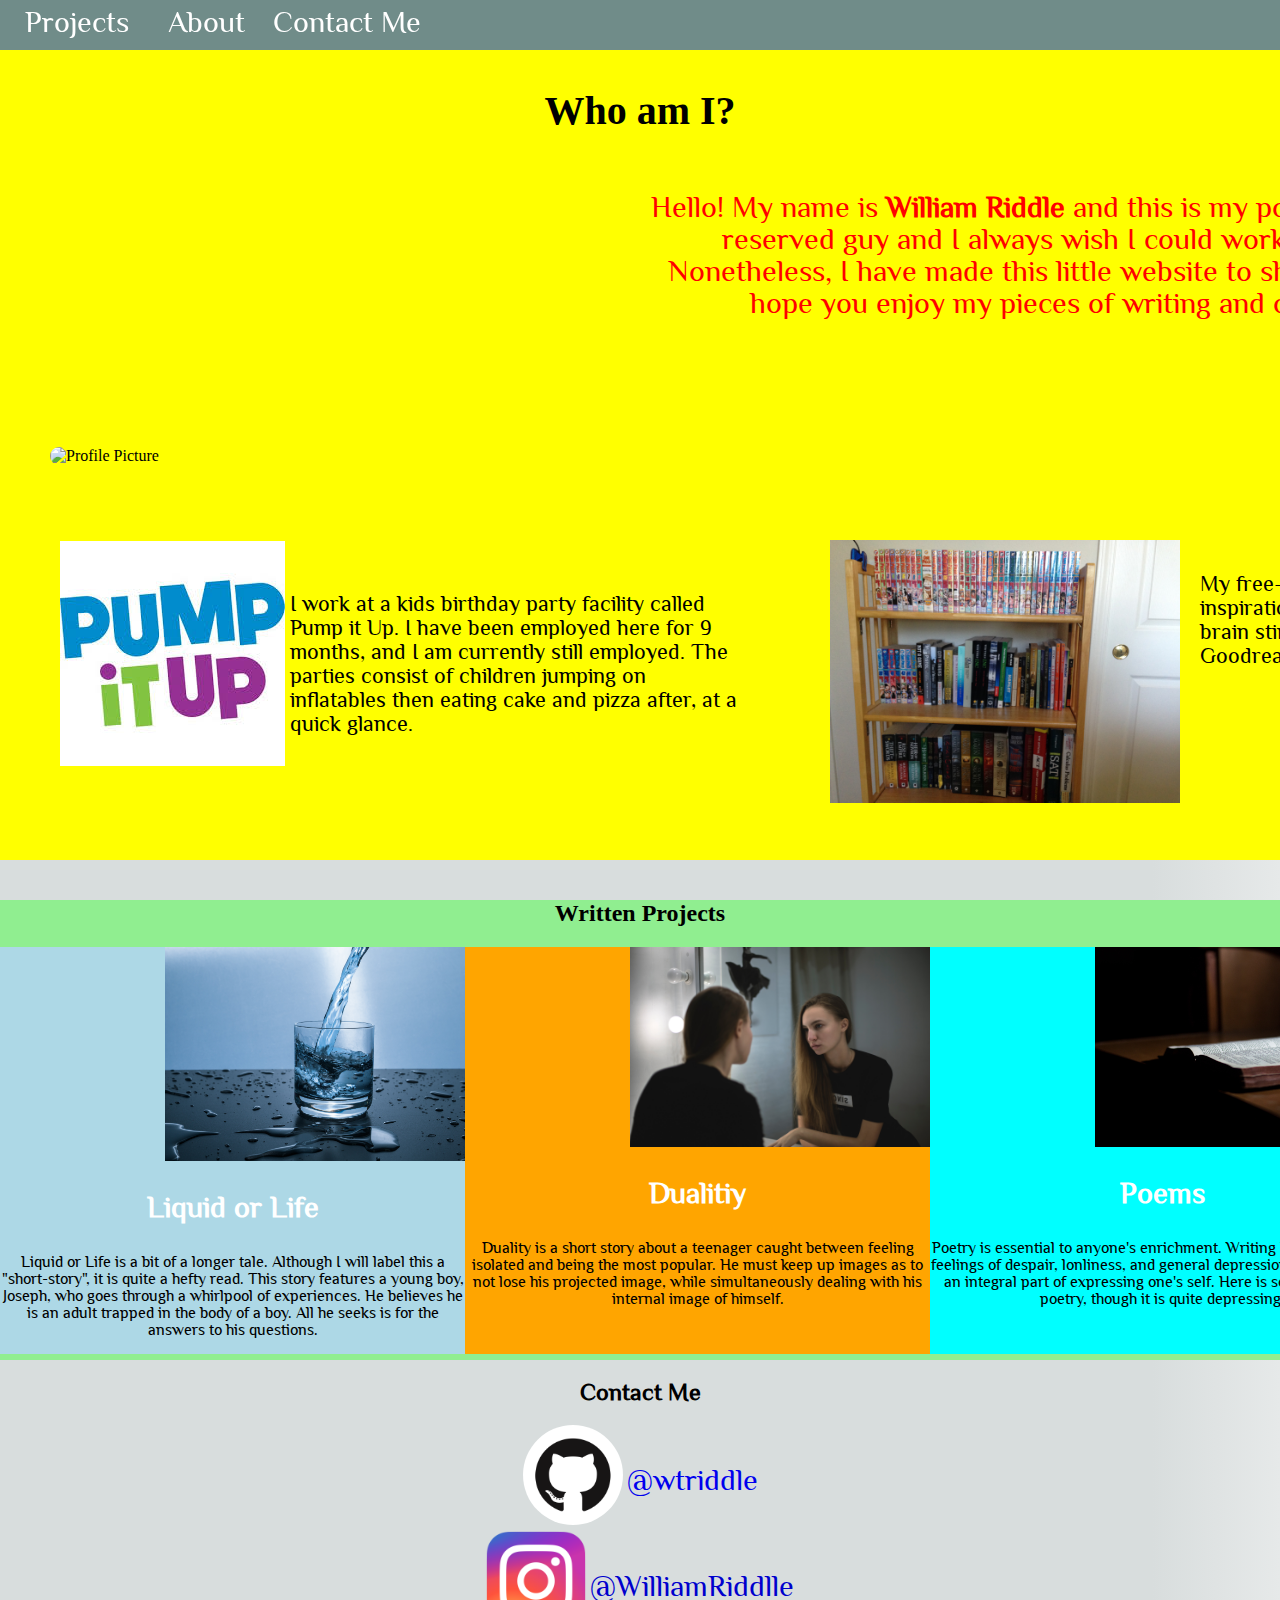
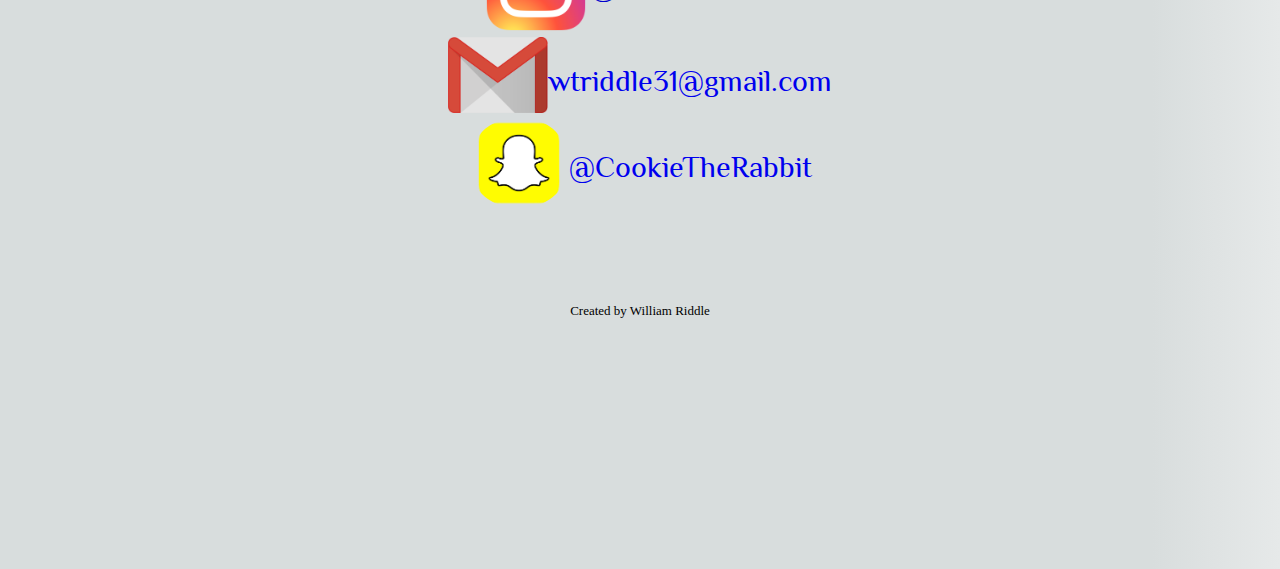
==== main.html @ 08007caa "First Website Upload" ====
<!DOCTYPE html>

<!-- Create a CSS box that will fit around the text to add color variety.
Create BOXES around seperate contact info to make it look more sleek and nice. Not 100% if I need this though....
-->
<html>
<head>
    <title> Personal Portfolio </title>
    <link rel="stylesheet" href="MainCSS.css">
    <link rel="icon" href="IMG_0173.JPG">
</head>
    
<main>

    <div id="menu-outer">
        <div class="table">
          <ul id="navbar" class="text-font">
        <li style="list-style-type: none;"><a href="#projects" id="Projects-button">Projects</a></li>
        <li style="list-style-type: none;"><a href="#welcome-section" id="About-button">About</a></li>
        <li style="list-style-type: none;"><a href="#Contact-Section" id="Contact-button">Contact Me</a></li>
        </ul>
        </div>
    </div>
    <body class="background">
    <article class="about-me" id="welcome-section">
        <h1  style="text-align: center; font-size: 40px;">Who am I?</h1>
        <p class="about-me-text text-font"> Hello! My name is <strong> William Riddle</strong> and this is my portfolio website. I am a pretty reserved guy and I always wish I could work harder, but I never do. Nonetheless, I have made this little website to showcase what I have done. I hope you enjoy my pieces of writing and other querky content. </p>
        <div id="PIU-Section">
        <img src="PIU%20logo.jpg" alt="Pump It Up Logo" id="PIU_Image" name="PIU_Image">
        <p class="text-font PIU-TEXT">I work at a kids birthday party facility called Pump it Up. I have been employed here for 9 months, and I am currently still employed. The parties consist of children jumping on inflatables then eating cake and pizza after, at a quick glance.</p>
        </div>
        <div id="Hobbies">
        <img src="VerticalBooks.JPG" alt="A Shelf of Books" id="Books" name="Books">
        <p class="text-font Books-text">
        My free-time activity is reading. Reading is a huge inspiration for all my work, and it always keeps my brain stimulated. I primarily read fantasy. My Goodreads account can be found below.
        </p>
        <div>
        <a href="https://www.goodreads.com/user/show/70784347-william" id="GoodReadsButton">GoodReads</a>    
        </div>
        
        </div>
    <img src="IMG_0173.jpg" alt="Profile Picture" id="Profile-pic" name="Profile=pic">
    </article>
    <section id="projects" class="projects-background">
        <h2 style="text-align: center;">Written Projects</h2>
    <div id="project-boxes">
        <div class="LOrLBackground">
            <img src="Water_Image.jpg" alt="Picture of Water" id="Water_Image" name="Water_Image">
            <a href="https://docs.google.com/document/d/1lQ0JdT7MHcDllksDxrnW6BxBoPSgMimM38avCEIgRQ8/edit?usp=sharing" class="Project-Button">
            <h3 class="text-font Project-Button">Liquid or Life</h3>
            </a>
            <p class="text-font">Liquid or Life is a bit of a longer tale. Although I will label this a "short-story", it is quite  a hefty read. This story features a young boy, Joseph, who goes through a whirlpool of experiences. He believes he is an adult trapped in the body of a boy. All he seeks is for the answers to his questions. </p>
        </div>
        <div class="Project-title">
            <img src="Duality_Image.jpg" alt="A Reflection of a Women" id="Duality_Image" name="Duality_Image">
            <a href="https://docs.google.com/document/d/1oNREGHqSSZmummylRuZH2tntn9JnK-bdHJ9iTf3QA4Y/edit?usp=sharing" >
            <h3 class="text-font Project-Button">Dualitiy</h3>
            </a>
            <p class="text-font">Duality is a short story about a teenager caught between feeling isolated and being the most popular. He must keep up images as to not lose his projected image, while simultaneously dealing with his internal image of himself.  </p>
            </div>
        <div class="Poems">
            <img src="Poetry_Image.jpg" alt="An open book in the shadows" id="Poetry_Image" name="Poetry_Image"> 
            <a href="https://docs.google.com/document/d/1-BKkFnqjHj1gt_oy2pAO3eYi22rVOYvLSs-xbtA73GY/edit?usp=sharing" class="Project-Button"> 
            <h3 class="text-font Project-Button">Poems</h3>
            </a>
            <p class="text-font">Poetry is essential to anyone's enrichment. Writing Poetry can expel feelings of despair, lonliness, and general depression. Poetry, thus, is an integral part of expressing one's self. Here is some of my own poetry, though it is quite depressing. </p>
            </div>
    </div>
    <!-- add a project box about:
    that one soundcloud song you made lol
    Imagination, not words from Mr.Ferrando's class
    Try to find one more project
    Honestly, maybe add more to this section AFTER i have turned in this to code-camp
    -->
    </section>
        
        <section class="text-font" id="Contact-Section">
             <h2>Contact Me</h2>
            <ul id="Contact-List">
            <li style="list-style-type: none"><img src="GitHub-Mark.jpg" alt="" id="Github-Logo" name="Github-logo">
            <a href="https://github.com/wtriddle" id="profile-link">@wtriddle</a>
            </li>
            <li style="list-style-type: none"><img src="instagramlogo.jpg" alt="" id="Insta-logo" name="Insta-logo">
            <a href="https://www.instagram.com/williamriddlle/?hl=en"id="Insta-Text">@WilliamRiddlle</a>
            </li>
            <li style="list-style-type: none" ><img src="gmailLogo.jpg" alt="" id="Gmail-Logo" name="Gmail-Logo"><a href="#" id="Gmail-Text">wtriddle31@gmail.com</a></li>
            <li style="list-style-type: none"><img src="Snapchat-Logo.jpg" alt="" id="Snap-Logo" name="Snap-Logo"><a href="#" id="Snap-Text">@CookieTheRabbit</a></li>
            </ul>
        </section>
        
        
    <footer>Created by William Riddle</footer>
    </body>
</main>
</html>
---- MainCSS.css ----
body{
    margin: 0;
    padding: 0;
} 

.background{
     background-image: linear-gradient(270deg, rgb(230, 233, 233) 0%, rgb(216, 221, 221) 10%);
    -webkit-background-size: cover;
     -moz-background-size: cover;
}
.text-font{
    font-family: Philosopher-Regular, fantasy, monospace;
}

@font-face{
    font-family: Philosopher-Regular;
    src: url('../Fonts/Philosopher-Regular.ttf');
}

a{
    text-decoration: none;
}


footer{
    position: relative;
    top: 140px;
    padding-bottom: 50px;
    margin: 20px;
    font-size: 13px;
    text-align: center;
}

#project-boxes{
    display: grid;
    grid-template-columns: 1fr 1fr 1fr;
    grid-template-rows: 1fr 1fr 1fr;
    width: 100%;
    height: auto;
    text-align: center;
    
}

.projects-background{
    position: relative;
    width: 100%;
    top: 70px;
    margin: 0px;
    height: 460px;
    background-size: 50%;
    background-color: lightgreen;
    
}


#Profile-pic{
    position: absolute;
    left: 50px;
    bottom: 395px;
    border-radius: 10px;
    width: 500px;
    display: block;
}


.about-me{
    position: relative;
    top: 50px;
    width: 100%;
    margin: 0px;
    padding-top: 10px;
    height: 800px;
    background-size: 50%;
    background: yellow;

}
.about-me-text{
    position: absolute;
    display: block;
    width: 1000px;
    font-size: 30px;
    left: 650px;
    text-align: center;
    color: red;
}

#PIU_Image{
    position: relative;
    display: inline;
    top: 380px;
    left: 60px;
}

.PIU-TEXT{
    position: relative;
    font-size: 22px;
    left: 290px;
    width: 450px;
    top: 180px;
}

#Books{
    width: 350px;
    display: block;
    position: absolute;
    left: 830px;
    top: 490px;
}

.Books-text{
    font-size: 22px;
    position: absolute;
    left: 1200px;
    width: 500px;
    top: 500px;
}

#GoodReadsButton{
    display: inline-block;
    border: 2px solid black;
    position: absolute;
    left: 1300px;
    top: 660px;
    font-size: 60px;
    padding: 5px 5px;
    box-sizing: border-box;
    color: black;
    background-color: #FFFFFF;
    text-align: center;
    transition: color 0.2s;
}

#GoodReadsButton:hover{
    color:red;
}

#GoodReadsButton:active{
    color: darkred;
    left:1305px;
    top: 665px;
}


#Water_Image{
    width: 300px;
    position: relative;
    padding-left: 165px;
    display: block;
}

#Duality_Image{
    width:300px;
    position: relative;
    padding-left: 165px;
    display: block;
}

#Poetry_Image{
    width: 300px;
    position: relative;
    padding-left: 165px;
    display: block;
}

.LOrLBackground{
    background: lightblue;
}

.Project-title{
    background: orange;
}

.Poems{
    background: cyan;
}

#menu-outer{
    z-index: 1;
    width: 100%;
    position: fixed;
    height: 50px;
    background: #708c89;
}

.table{   
    position: relative;
    display: inline-grid;
    margin: 0 auto;
}


ul#navbar{
    grid-gap: 40px;
    min-width: 696px;
    list-style: none;
    padding-top: 20px;
}

ul#navbar li{
    display: inline;
}

#Contact-button{
    color: white;
    font-size: 30px;
    position: relative;
    bottom: 30px;
    left: 44px
}

#Contact-button:hover{
    animation-name: hover;
    animation-fill-mode: forwards;
}

#Projects-button{
    color: white;
    font-size: 30px;
    bottom: 30px;
    position: relative;
    right: 15px;
}

#Projects-button:hover{
    animation-name: hover;
    animation-fill-mode: forwards;
    
}

@keyframes hover{
    100%{color: aqua}
}

#About-button{
    color: white;
    position: relative;
    font-size: 30px;
    bottom: 30px;
    left: 20px;
}

#About-button:hover{
    animation-name: hover;
    animation-fill-mode: forwards;
}

.Project-Button{
    color: white;
    font-size: 30px;
    transition: color .3s;
}

.Project-Button:hover{
    color: forestgreen;
}

#Contact-Section{
    position: relative;
    text-align: center;
    top: 70px;
}

#Contact-List{
    margin: 0;
    padding: 0;
    
}

#Github-Logo{
    width: 100px;
    border-radius: 50px;
}

#Insta-logo{
    width:100px;
    border-radius: 20px; 
}

#Gmail-Logo{
    width: 100px;
    border-radius: 0px;
}

#Snap-Logo{
    width: 100px;
    border-radius: 50px;
}

#profile-link{
    position: relative;
    font-size: 30px;
    bottom: 35px;
    transition: color .3s;
}

#profile-link:hover{
    color:#61d6e2;
}

#Insta-Text{
    color: mediumblue;
    position: relative;
    font-size: 30px;
    bottom: 35px;
    transition: color .3s;
}

#Insta-Text:hover{
    color: #61d6e2;
}

#Gmail-Text{
    bottom: 22px;
    font-size: 30px;
    position: relative;
    transition: color .3s;
}

#Gmail-Text:hover{
    color: #61d6e2;
}

#Snap-Text{
    font-size: 30px;
    position: relative;
    bottom: 30px;
    transition: color .3s;
}

#Snap-Text:hover{
    color: #61d6e2;
}

@media screen and (max-width: 600px){
    #menu-outer{
        height: 25px;
        width: 100%;
    }
    .about-me{
        width: 100%;
    }
    #projects[
        width:100%;
    ]
    #Contact-Section{
        width: 100%;
    }
    
}
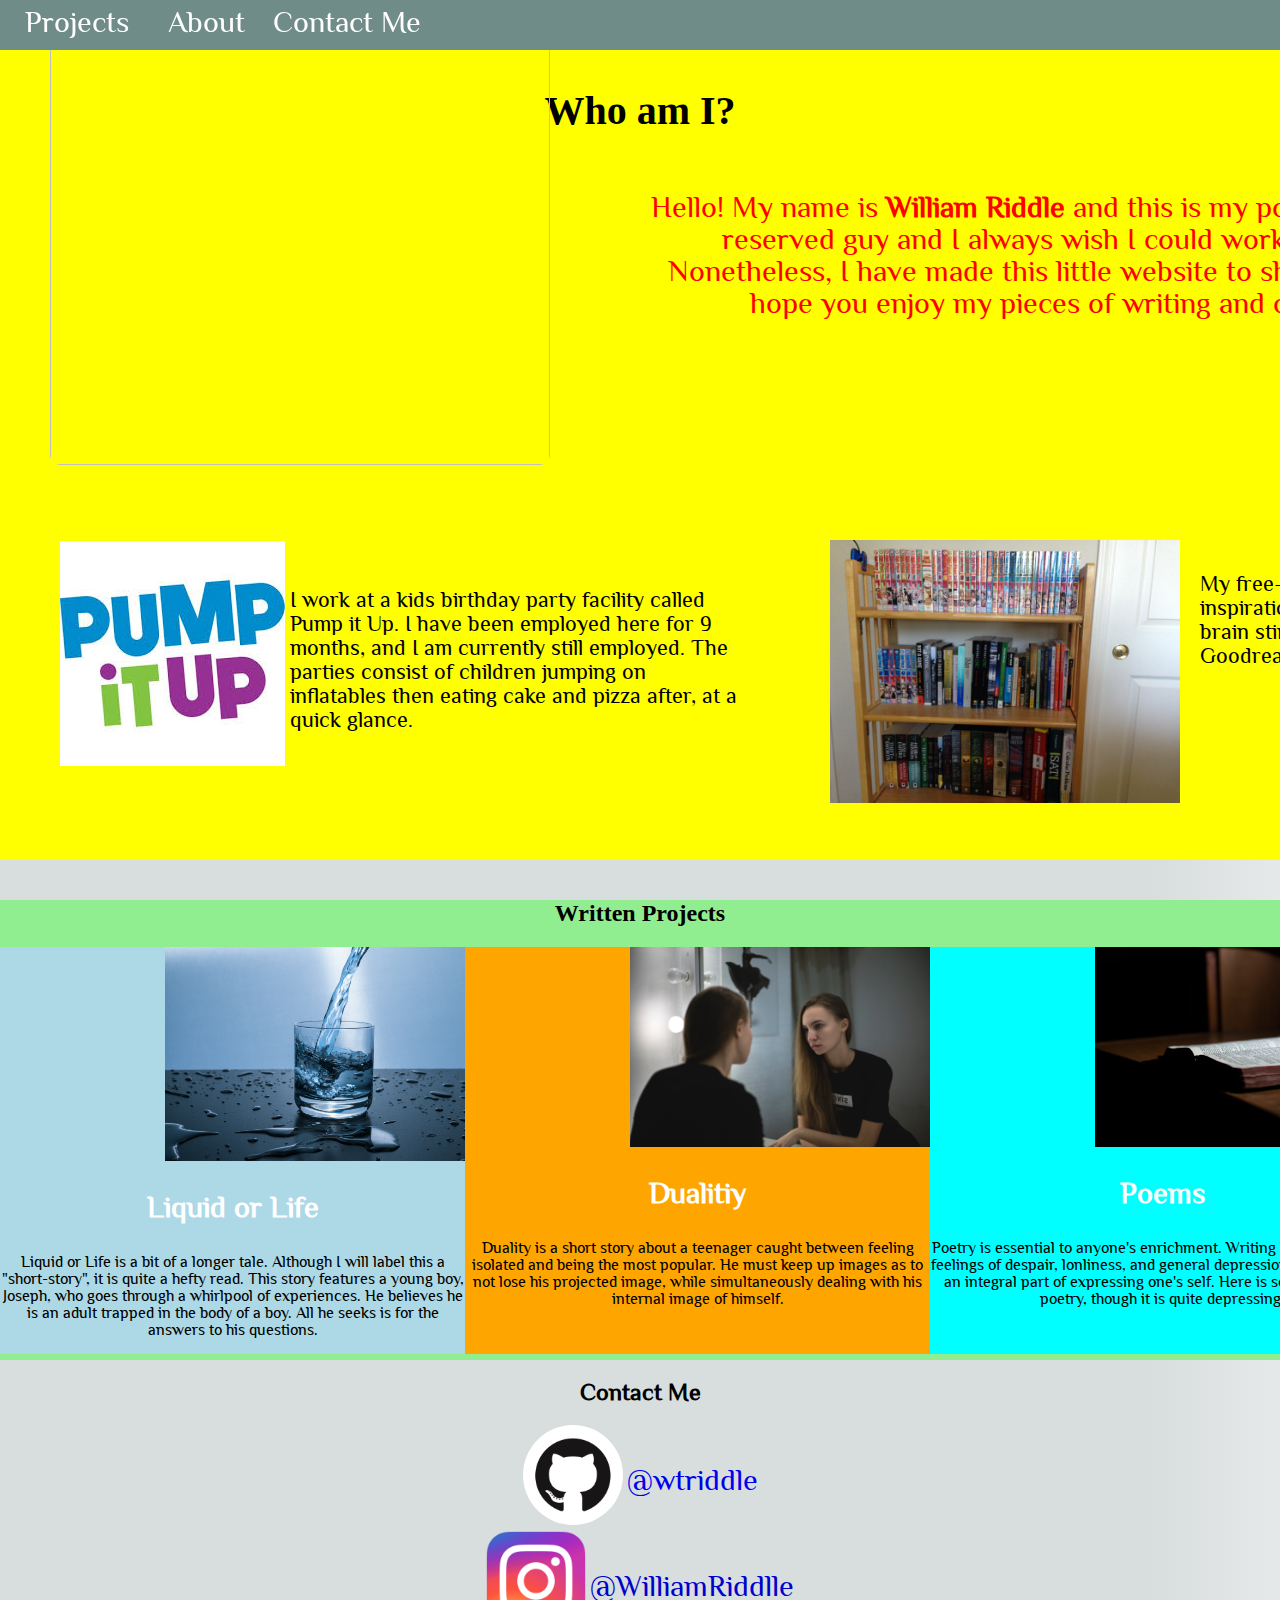
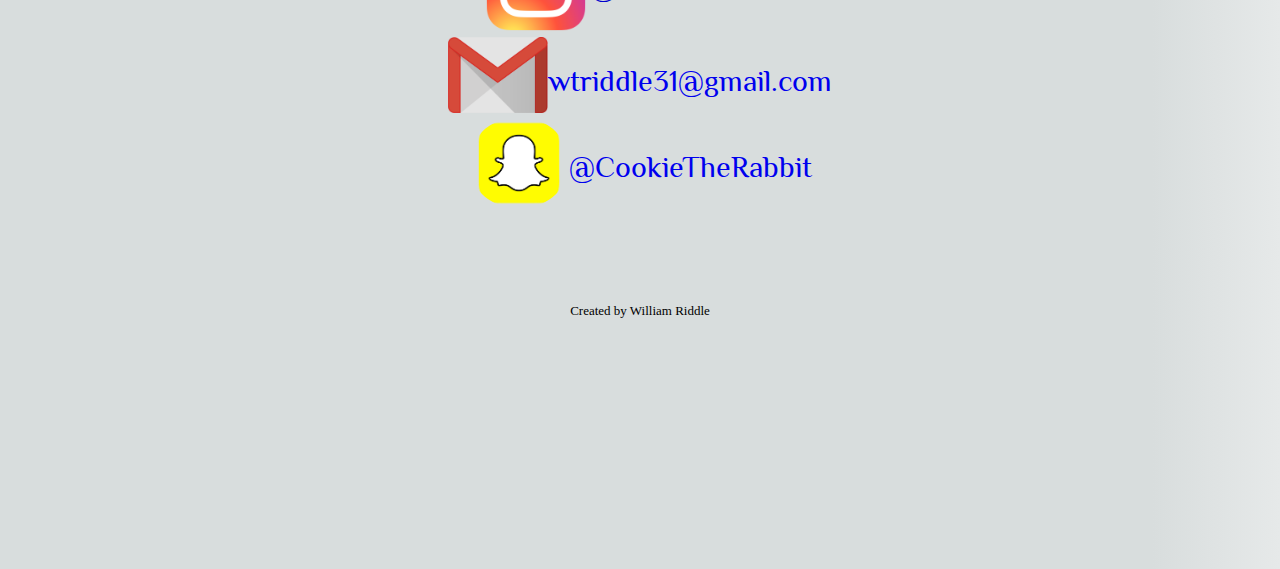
==== commit 321efde7: "Update main.html" ====
--- a/main.html
+++ b/main.html
@@ -1,8 +1,3 @@
-<!DOCTYPE html>
-
-<!-- Create a CSS box that will fit around the text to add color variety.
-Create BOXES around seperate contact info to make it look more sleek and nice. Not 100% if I need this though....
--->
 <html>
 <head>
     <title> Personal Portfolio </title>
@@ -66,12 +61,6 @@
             <p class="text-font">Poetry is essential to anyone's enrichment. Writing Poetry can expel feelings of despair, lonliness, and general depression. Poetry, thus, is an integral part of expressing one's self. Here is some of my own poetry, though it is quite depressing. </p>
             </div>
     </div>
-    <!-- add a project box about:
-    that one soundcloud song you made lol
-    Imagination, not words from Mr.Ferrando's class
-    Try to find one more project
-    Honestly, maybe add more to this section AFTER i have turned in this to code-camp
-    -->
     </section>
         
         <section class="text-font" id="Contact-Section">
@@ -92,4 +81,4 @@
     <footer>Created by William Riddle</footer>
     </body>
 </main>
-</html>+</html>
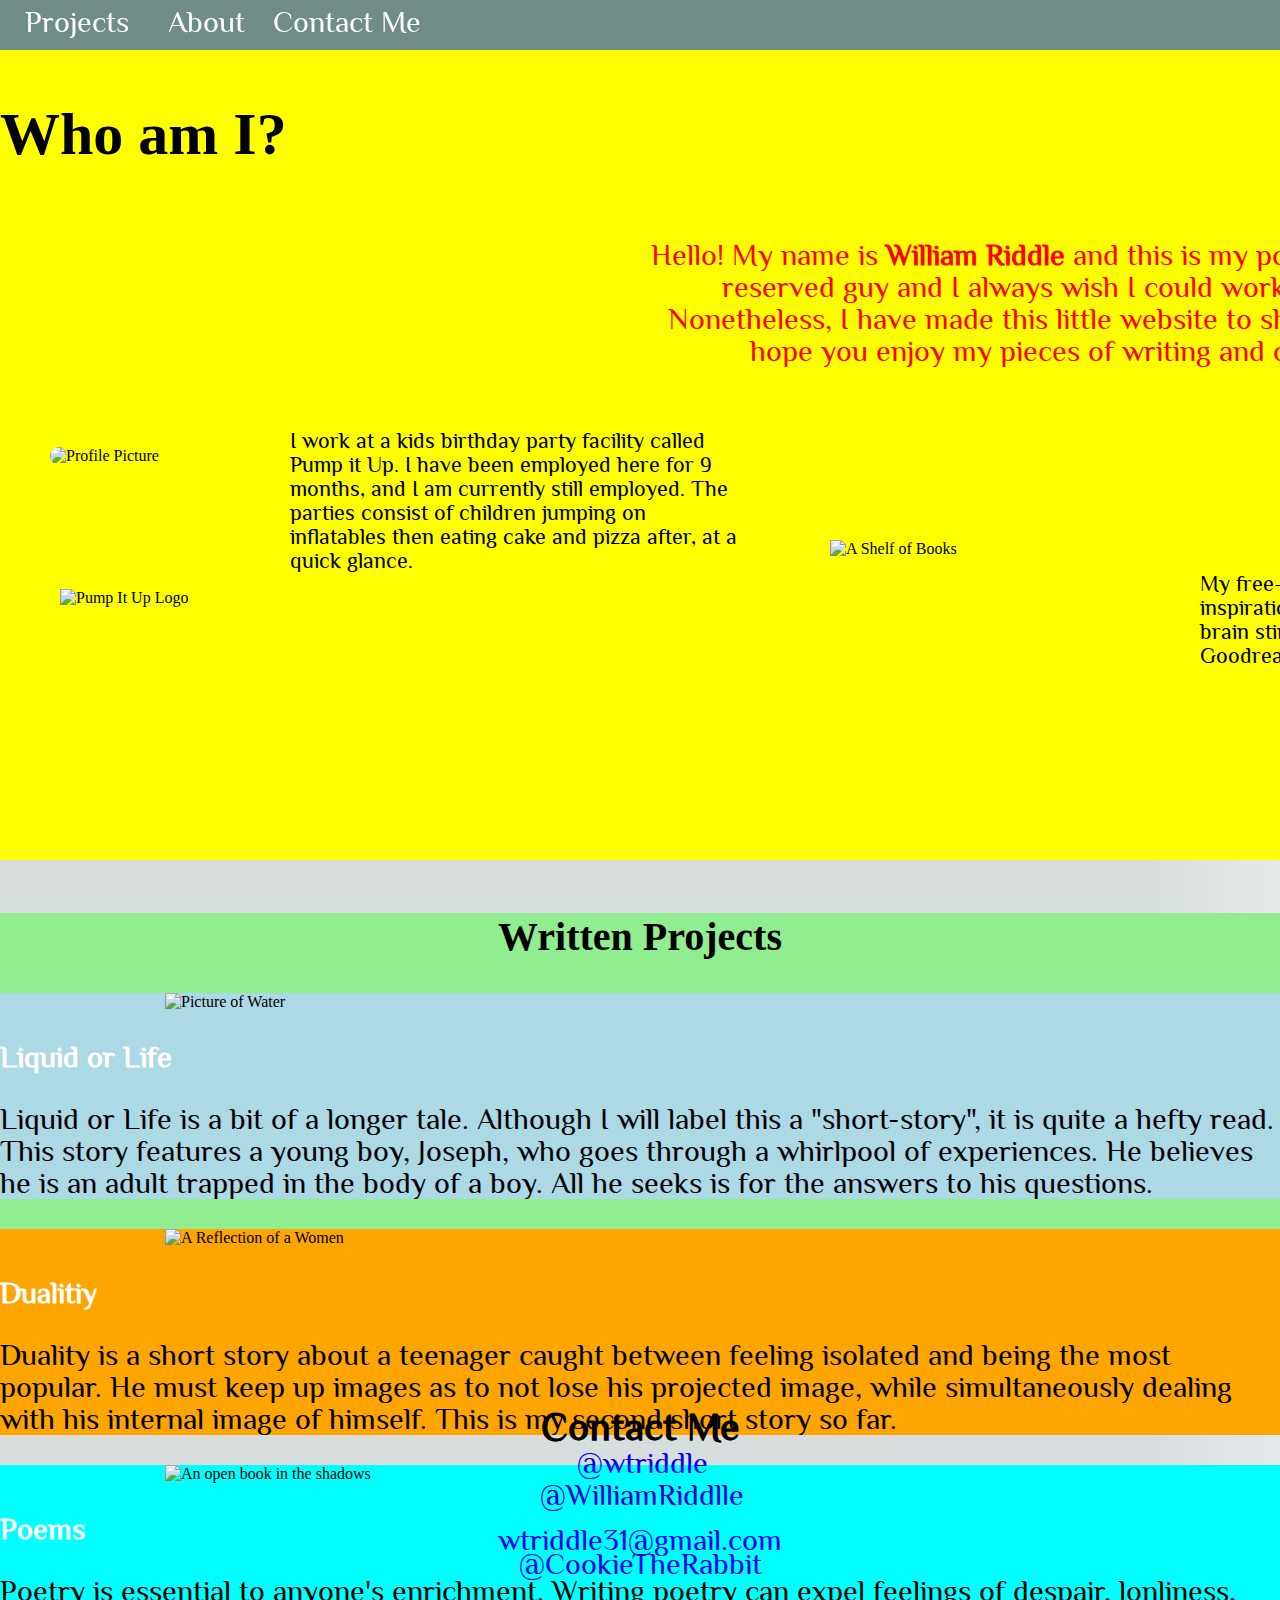
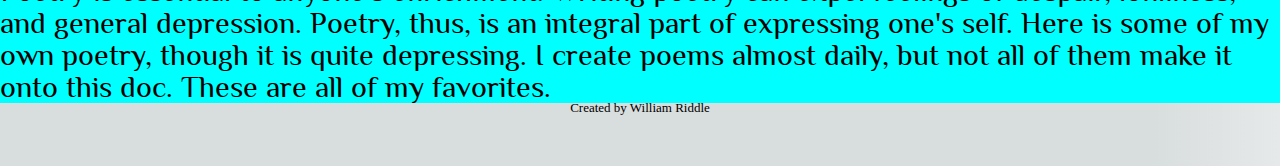
==== commit b9f21f48: "Add files via upload" ====
--- a/main.html
+++ b/main.html
@@ -1,84 +1,98 @@
-<html>
-<head>
-    <title> Personal Portfolio </title>
-    <link rel="stylesheet" href="MainCSS.css">
-    <link rel="icon" href="IMG_0173.JPG">
-</head>
-    
-<main>
-
-    <div id="menu-outer">
-        <div class="table">
-          <ul id="navbar" class="text-font">
-        <li style="list-style-type: none;"><a href="#projects" id="Projects-button">Projects</a></li>
-        <li style="list-style-type: none;"><a href="#welcome-section" id="About-button">About</a></li>
-        <li style="list-style-type: none;"><a href="#Contact-Section" id="Contact-button">Contact Me</a></li>
-        </ul>
-        </div>
-    </div>
-    <body class="background">
-    <article class="about-me" id="welcome-section">
-        <h1  style="text-align: center; font-size: 40px;">Who am I?</h1>
-        <p class="about-me-text text-font"> Hello! My name is <strong> William Riddle</strong> and this is my portfolio website. I am a pretty reserved guy and I always wish I could work harder, but I never do. Nonetheless, I have made this little website to showcase what I have done. I hope you enjoy my pieces of writing and other querky content. </p>
-        <div id="PIU-Section">
-        <img src="PIU%20logo.jpg" alt="Pump It Up Logo" id="PIU_Image" name="PIU_Image">
-        <p class="text-font PIU-TEXT">I work at a kids birthday party facility called Pump it Up. I have been employed here for 9 months, and I am currently still employed. The parties consist of children jumping on inflatables then eating cake and pizza after, at a quick glance.</p>
-        </div>
-        <div id="Hobbies">
-        <img src="VerticalBooks.JPG" alt="A Shelf of Books" id="Books" name="Books">
-        <p class="text-font Books-text">
-        My free-time activity is reading. Reading is a huge inspiration for all my work, and it always keeps my brain stimulated. I primarily read fantasy. My Goodreads account can be found below.
-        </p>
-        <div>
-        <a href="https://www.goodreads.com/user/show/70784347-william" id="GoodReadsButton">GoodReads</a>    
-        </div>
-        
-        </div>
-    <img src="IMG_0173.jpg" alt="Profile Picture" id="Profile-pic" name="Profile=pic">
-    </article>
-    <section id="projects" class="projects-background">
-        <h2 style="text-align: center;">Written Projects</h2>
-    <div id="project-boxes">
-        <div class="LOrLBackground">
-            <img src="Water_Image.jpg" alt="Picture of Water" id="Water_Image" name="Water_Image">
-            <a href="https://docs.google.com/document/d/1lQ0JdT7MHcDllksDxrnW6BxBoPSgMimM38avCEIgRQ8/edit?usp=sharing" class="Project-Button">
-            <h3 class="text-font Project-Button">Liquid or Life</h3>
-            </a>
-            <p class="text-font">Liquid or Life is a bit of a longer tale. Although I will label this a "short-story", it is quite  a hefty read. This story features a young boy, Joseph, who goes through a whirlpool of experiences. He believes he is an adult trapped in the body of a boy. All he seeks is for the answers to his questions. </p>
-        </div>
-        <div class="Project-title">
-            <img src="Duality_Image.jpg" alt="A Reflection of a Women" id="Duality_Image" name="Duality_Image">
-            <a href="https://docs.google.com/document/d/1oNREGHqSSZmummylRuZH2tntn9JnK-bdHJ9iTf3QA4Y/edit?usp=sharing" >
-            <h3 class="text-font Project-Button">Dualitiy</h3>
-            </a>
-            <p class="text-font">Duality is a short story about a teenager caught between feeling isolated and being the most popular. He must keep up images as to not lose his projected image, while simultaneously dealing with his internal image of himself.  </p>
-            </div>
-        <div class="Poems">
-            <img src="Poetry_Image.jpg" alt="An open book in the shadows" id="Poetry_Image" name="Poetry_Image"> 
-            <a href="https://docs.google.com/document/d/1-BKkFnqjHj1gt_oy2pAO3eYi22rVOYvLSs-xbtA73GY/edit?usp=sharing" class="Project-Button"> 
-            <h3 class="text-font Project-Button">Poems</h3>
-            </a>
-            <p class="text-font">Poetry is essential to anyone's enrichment. Writing Poetry can expel feelings of despair, lonliness, and general depression. Poetry, thus, is an integral part of expressing one's self. Here is some of my own poetry, though it is quite depressing. </p>
-            </div>
-    </div>
-    </section>
-        
-        <section class="text-font" id="Contact-Section">
-             <h2>Contact Me</h2>
-            <ul id="Contact-List">
-            <li style="list-style-type: none"><img src="GitHub-Mark.jpg" alt="" id="Github-Logo" name="Github-logo">
-            <a href="https://github.com/wtriddle" id="profile-link">@wtriddle</a>
-            </li>
-            <li style="list-style-type: none"><img src="instagramlogo.jpg" alt="" id="Insta-logo" name="Insta-logo">
-            <a href="https://www.instagram.com/williamriddlle/?hl=en"id="Insta-Text">@WilliamRiddlle</a>
-            </li>
-            <li style="list-style-type: none" ><img src="gmailLogo.jpg" alt="" id="Gmail-Logo" name="Gmail-Logo"><a href="#" id="Gmail-Text">wtriddle31@gmail.com</a></li>
-            <li style="list-style-type: none"><img src="Snapchat-Logo.jpg" alt="" id="Snap-Logo" name="Snap-Logo"><a href="#" id="Snap-Text">@CookieTheRabbit</a></li>
-            </ul>
-        </section>
-        
-        
-    <footer>Created by William Riddle</footer>
-    </body>
-</main>
-</html>
+<!DOCTYPE html>
+
+<!-- Create a CSS box that will fit around the text to add color variety.
+Create BOXES around seperate contact info to make it look more sleek and nice. Not 100% if I need this though....
+-->
+<html>
+<head>
+    <title> Personal Portfolio </title>
+    <link rel="stylesheet" href="MainCSS.css">
+    <link rel="icon" href="Images/IMG_0173.JPG">
+    <link href="960px.css" rel="stylesheet" type="text/css" media="only screen and (max-width: 960px)" />
+    <link href="SmartPhone.css" rel="stylesheet" type="text/css" media="only screen and (max-device-width: 480px)" />
+
+</head>
+    
+<main>
+
+    <div id="menu-outer">
+        <div class="table">
+          <ul id="navbar" class="text-font">
+        <li style="list-style-type: none;"><a href="#projects" id="Projects-button">Projects</a></li>
+        <li style="list-style-type: none;"><a href="#welcome-section" id="About-button">About</a></li>
+        <li style="list-style-type: none;"><a href="#Contact-Section" id="Contact-button">Contact Me</a></li>
+        </ul>
+        </div>
+    </div>
+    <body class="background">
+    <article class="about-me" id="welcome-section">
+        <h1 style="font-size: 60px;">Who am I?</h1>
+        <p class="about-me-text text-font"> Hello! My name is <strong> William Riddle</strong> and this is my portfolio website. I am a pretty reserved guy and I always wish I could work harder, but I never do. Nonetheless, I have made this little website to showcase what I have done. I hope you enjoy my pieces of writing and other querky content. </p>
+        <div id="PIU-Section">
+        <img src="Images/PIU%20logo.jpg" alt="Pump It Up Logo" id="PIU_Image" name="PIU_Image">
+        <p class="text-font PIU-TEXT">I work at a kids birthday party facility called Pump it Up. I have been employed here for 9 months, and I am currently still employed. The parties consist of children jumping on inflatables then eating cake and pizza after, at a quick glance.</p>
+        </div>
+        <div id="Hobbies">
+        <img src="Images/VerticalBooks.JPG" alt="A Shelf of Books" id="Books" name="Books">
+        <p class="text-font Books-text">
+        My free-time activity is reading. Reading is a huge inspiration for all my work, and it always keeps my brain stimulated. I primarily read fantasy. My Goodreads account can be found below.
+        </p>
+        <div>
+        <a href="https://www.goodreads.com/user/show/70784347-william" id="GoodReadsButton">GoodReads</a>    
+        </div>
+        
+        </div>
+    <img src="Images/IMG_0173.jpg" alt="Profile Picture" id="Profile-pic" name="Profile=pic">
+    </article>
+    <section id="projects" class="projects-background">
+        <h2 style="text-align: center; font-size: 40px;">Written Projects</h2>
+    <div class="project-boxes">
+        <div class="LOrLBackground">
+            <img src="Images/Water_Image.jpg" alt="Picture of Water" id="Water_Image" name="Water_Image">
+            <a href="https://docs.google.com/document/d/1lQ0JdT7MHcDllksDxrnW6BxBoPSgMimM38avCEIgRQ8/edit?usp=sharing" class="Project-Button">
+            <h3 class="text-font Project-Button">Liquid or Life</h3>
+            </a>
+            <p style="font-size: 30px;" class="text-font">Liquid or Life is a bit of a longer tale. Although I will label this a "short-story", it is quite  a hefty read. This story features a young boy, Joseph, who goes through a whirlpool of experiences. He believes he is an adult trapped in the body of a boy. All he seeks is for the answers to his questions. </p>
+        </div>
+        <div class="Project-title">
+            <img src="Images/Duality_Image.jpg" alt="A Reflection of a Women" id="Duality_Image" name="Duality_Image">
+            <a href="https://docs.google.com/document/d/1oNREGHqSSZmummylRuZH2tntn9JnK-bdHJ9iTf3QA4Y/edit?usp=sharing" >
+            <h3 class="text-font Project-Button">Dualitiy</h3>
+            </a>
+            <p style="font-size: 30px;" class="text-font">Duality is a short story about a teenager caught between feeling isolated and being the most popular. He must keep up images as to not lose his projected image, while simultaneously dealing with his internal image of himself. This is my second short story so far.</p>
+            </div>
+        <div class="Poems">
+            <img src="Images/Poetry_Image.jpg" alt="An open book in the shadows" id="Poetry_Image" name="Poetry_Image"> 
+            <a href="https://docs.google.com/document/d/1-BKkFnqjHj1gt_oy2pAO3eYi22rVOYvLSs-xbtA73GY/edit?usp=sharing" class="Project-Button"> 
+            <h3 class="text-font Project-Button">Poems</h3>
+            </a>
+            <p style="font-size: 30px;" class="text-font">Poetry is essential to anyone's enrichment. Writing poetry can expel feelings of despair, lonliness, and general depression. Poetry, thus, is an integral part of expressing one's self. Here is some of my own poetry, though it is quite depressing. I create poems almost daily, but not all of them make it onto this doc. These are all of my favorites. </p>
+            </div>
+    </div>
+    <!-- add a project box about:
+    that one soundcloud song you made lol
+    Imagination, not words from Mr.Ferrando's class
+    Try to find one more project
+    Honestly, maybe add more to this section AFTER i have turned in this to code-camp
+    -->
+    </section>
+        
+        <section class="text-font" id="Contact-Section">
+             <h2 style="font-size: 40px;">Contact Me</h2>
+            <ul id="Contact-List">
+            <li style="list-style-type: none"><img src="Images/GitHub-Mark.jpg" alt="" id="Github-Logo" name="Github-logo">
+            <a href="https://github.com/wtriddle" id="profile-link">@wtriddle</a>
+            </li>
+            <li style="list-style-type: none"><img src="Images/instagramlogo.jpg" alt="" id="Insta-logo" name="Insta-logo">
+            <a href="https://www.instagram.com/williamriddlle/?hl=en"id="Insta-Text">@WilliamRiddlle</a>
+            </li>
+            <li style="list-style-type: none" ><img src="Images/gmailLogo.jpg" alt="" id="Gmail-Logo" name="Gmail-Logo"><a href="#" id="Gmail-Text">wtriddle31@gmail.com</a></li>
+            <li style="list-style-type: none"><img src="Images/Snapchat-Logo.jpg" alt="" id="Snap-Logo" name="Snap-Logo"><a href="#" id="Snap-Text">@CookieTheRabbit</a></li>
+            </ul>
+        </section>
+        
+        
+    <footer>Created by William Riddle</footer>
+    </body>
+</main>
+</html>--- a/960px.css
+++ b/960px.css
@@ -0,0 +1,343 @@
+body{
+    margin: 0;
+    padding: 0;
+} 
+
+.background{
+     background-image: linear-gradient(270deg, rgb(230, 233, 233) 0%, rgb(216, 221, 221) 10%);
+    -webkit-background-size: cover;
+     -moz-background-size: cover;
+}
+.text-font{
+    font-family: Philosopher-Regular, fantasy, monospace;
+}
+
+@font-face{
+    font-family: Philosopher-Regular;
+    src: url('../Fonts/Philosopher-Regular.ttf');
+}
+
+a{
+    text-decoration: none;
+}
+
+
+footer{
+    position: relative;
+    top: 140px;
+    padding-bottom: 50px;
+    margin: 20px;
+    font-size: 13px;
+    text-align: center;
+}
+
+#project-boxes{
+    display: grid;
+    grid-template-columns: 1fr 1fr 1fr;
+    grid-template-rows: 1fr 1fr 1fr;
+    width: 100%;
+    height: auto;
+    text-align: center;
+    
+}
+
+.projects-background{
+    position: relative;
+    width: 100%;
+    top: 70px;
+    margin: 0px;
+    height: 1850px;
+    background-size: 50%;
+    
+}
+
+h1{
+    position: absolute;
+    bottom: 1680px;
+    left: 280px;
+}
+
+h2{
+    font-size: 40px;
+}
+
+#Profile-pic{
+    position: absolute;
+    left: 70px;
+    bottom: 1200px;
+    border-radius: 10px;
+    width: 700px;
+    display: block;
+}
+
+
+.about-me{
+    position: relative;
+    top: 50px;
+    width: 100%;
+    margin: 0px;
+    padding-top: 10px;
+    height: 1800px;
+    background-size: 50%;
+    background: yellow;
+
+}
+.about-me-text{
+    position: absolute;
+    display: block;
+    width: 700px;
+    top: 600px;
+    font-size: 35px;
+    left: 80px;
+    text-align: center;
+    color: red;
+}
+
+
+#PIU_Image{
+    position: relative;
+    display: inline;
+    top: 1380px;
+    left: 60px;
+    width: 350px;
+}
+
+.PIU-TEXT{
+    position: relative;
+    font-size: 29px;
+    left: 430px;
+    width: 400px;
+    top: 1050px;
+}
+
+#Books{
+    width: 420px;
+    display: block;
+    position: absolute;
+    left: 30px;
+    top: 990px;
+}
+
+.Books-text{
+    font-size: 29px;
+    position: absolute;
+    left: 460px;
+    width: 390px;
+    top: 990px;
+}
+
+#GoodReadsButton{
+    display: inline-block;
+    border: 2px solid black;
+    position: absolute;
+    left: 480px;
+    top: 1270px;
+    font-size: 60px;
+    padding: 5px 5px;
+    box-sizing: border-box;
+    color: black;
+    background-color: #FFFFFF;
+    text-align: center;
+    transition: color 0.2s;
+}
+
+#GoodReadsButton:hover{
+    color:red;
+}
+
+#GoodReadsButton:active{
+    color: darkred;
+    left: 483px;
+    top: 1274px;
+}
+
+
+#Water_Image{
+    width: 400px;
+    position: relative;
+    padding-left: 245px;
+    display: block;
+}
+
+#Duality_Image{
+    width:400px;
+    position: relative;
+    padding-left: 245px;
+    display: block;
+}
+
+#Poetry_Image{
+    width: 400px;
+    position: relative;
+    padding-left: 245px;
+    display: block;
+}
+
+.LOrLBackground{
+    background: lightblue;
+}
+
+.Project-title{
+    background: orange;
+}
+
+.Poems{
+    background: cyan;
+}
+
+#menu-outer{
+    z-index: 1;
+    width: 100%;
+    position: fixed;
+    height: 50px;
+    background: #708c89;
+}
+
+.table{   
+    position: relative;
+    display: inline-grid;
+    margin: 0 auto;
+}
+
+
+ul#navbar{
+    grid-gap: 40px;
+    min-width: 696px;
+    list-style: none;
+    padding-top: 20px;
+}
+
+ul#navbar li{
+    display: inline;
+}
+
+#Contact-button{
+    color: white;
+    font-size: 30px;
+    position: relative;
+    bottom: 30px;
+    left: 44px
+}
+
+#Contact-button:hover{
+    animation-name: hover;
+    animation-fill-mode: forwards;
+}
+
+#Projects-button{
+    color: white;
+    font-size: 30px;
+    bottom: 30px;
+    position: relative;
+    right: 15px;
+}
+
+#Projects-button:hover{
+    animation-name: hover;
+    animation-fill-mode: forwards;
+    
+}
+
+@keyframes hover{
+    100%{color: aqua}
+}
+
+#About-button{
+    color: white;
+    position: relative;
+    font-size: 30px;
+    bottom: 30px;
+    left: 20px;
+}
+
+#About-button:hover{
+    animation-name: hover;
+    animation-fill-mode: forwards;
+}
+
+.Project-Button{
+    color: white;
+    font-size: 30px;
+    transition: color .3s;
+}
+
+.Project-Button:hover{
+    color: forestgreen;
+}
+
+#Contact-Section{
+    position: relative;
+    text-align: center;
+    top: 70px;
+}
+
+#Contact-List{
+    margin: 0;
+    padding: 0;
+    
+}
+
+#Github-Logo{
+    width: 100px;
+    border-radius: 50px;
+}
+
+#Insta-logo{
+    width:100px;
+    border-radius: 20px; 
+}
+
+#Gmail-Logo{
+    width: 100px;
+    border-radius: 0px;
+}
+
+#Snap-Logo{
+    width: 100px;
+    border-radius: 50px;
+}
+
+#profile-link{
+    position: relative;
+    font-size: 30px;
+    bottom: 35px;
+    transition: color .3s;
+}
+
+#profile-link:hover{
+    color:#61d6e2;
+}
+
+#Insta-Text{
+    color: mediumblue;
+    position: relative;
+    font-size: 30px;
+    bottom: 35px;
+    transition: color .3s;
+}
+
+#Insta-Text:hover{
+    color: #61d6e2;
+}
+
+#Gmail-Text{
+    bottom: 22px;
+    font-size: 30px;
+    position: relative;
+    transition: color .3s;
+}
+
+#Gmail-Text:hover{
+    color: #61d6e2;
+}
+
+#Snap-Text{
+    font-size: 30px;
+    position: relative;
+    bottom: 30px;
+    transition: color .3s;
+}
+
+#Snap-Text:hover{
+    color: #61d6e2;
+}--- a/SmartPhone.css
+++ b/SmartPhone.css
@@ -0,0 +1,343 @@
+body{
+    margin: 0;
+    padding: 0;
+} 
+
+.background{
+     background-image: linear-gradient(270deg, rgb(230, 233, 233) 0%, rgb(216, 221, 221) 10%);
+    -webkit-background-size: cover;
+     -moz-background-size: cover;
+}
+.text-font{
+    font-family: Philosopher-Regular, fantasy, monospace;
+}
+
+@font-face{
+    font-family: Philosopher-Regular;
+    src: url('../Fonts/Philosopher-Regular.ttf');
+}
+
+a{
+    text-decoration: none;
+}
+
+h1{
+    position: relative;
+    text-align: center;
+}
+
+footer{
+    position: relative;
+    top: 140px;
+    padding-bottom: 50px;
+    margin: 20px;
+    font-size: 13px;
+    text-align: center;
+}
+
+#project-boxes{
+    display: grid;
+    grid-template-columns: 1fr 1fr 1fr;
+    grid-template-rows: 1fr 1fr 1fr;
+    width: 100%;
+    height: auto;
+    text-align: center;
+    
+}
+
+.project-boxes{
+    display: flex;
+    flex-direction: column;
+    text-align: center;
+    align-items: center
+}
+.projects-background{
+    position: relative;
+    width: 100%;
+    top: 70px;
+    margin: 0px;
+    height: 1550px;
+    background-size: 50%;
+}
+
+
+#Profile-pic{
+    position: absolute;
+    left: 50px;
+    bottom: 360px;
+    border-radius: 10px;
+    width: 550px;
+    display: block;
+}
+
+
+.about-me{
+    position: relative;
+    top: 50px;
+    width: 100%;
+    margin: 0px;
+    padding-top: 10px;
+    height: 800px;
+    background-size: 50%;
+    background: yellow;
+
+}
+.about-me-text{
+    position: absolute;
+    display: block;
+    width: 1000px;
+    font-size: 35px;
+    left: 650px;
+    text-align: center;
+    color: red;
+}
+
+#PIU_Image{
+    position: relative;
+    display: inline;
+    top: 320px;
+    left: 60px;
+}
+
+.PIU-TEXT{
+    position: relative;
+    font-size: 22px;
+    left: 290px;
+    width: 450px;
+    top: 120px;
+}
+
+#Books{
+    width: 350px;
+    display: block;
+    position: absolute;
+    left: 830px;
+    top: 490px;
+}
+
+.Books-text{
+    font-size: 22px;
+    position: absolute;
+    left: 1200px;
+    width: 500px;
+    top: 500px;
+}
+
+#GoodReadsButton{
+    display: inline-block;
+    border: 2px solid black;
+    position: absolute;
+    left: 1300px;
+    top: 660px;
+    font-size: 60px;
+    padding: 5px 5px;
+    box-sizing: border-box;
+    color: black;
+    background-color: #FFFFFF;
+    text-align: center;
+    transition: color 0.2s;
+}
+
+#GoodReadsButton:hover{
+    color:red;
+}
+
+#GoodReadsButton:active{
+    color: darkred;
+    left:1305px;
+    top: 665px;
+}
+
+
+#Water_Image{
+    padding-top: 10px;
+    width: 400px;
+    position: relative;
+    padding-left: 645px;
+    display: block;
+}
+
+#Duality_Image{
+    padding-top: 10px;
+    width:400px;
+    position: relative;
+    padding-left: 645px;
+    display: block;
+}
+
+#Poetry_Image{
+    padding-top: 10px;
+    width: 400px;
+    position: relative;
+    padding-left: 645px;
+    display: block;
+}
+
+.LOrLBackground{
+    background: lightblue;
+}
+
+.Project-title{
+    background: orange;
+}
+
+.Poems{
+    background: cyan;
+}
+
+#menu-outer{
+    z-index: 1;
+    width: 100%;
+    position: fixed;
+    height: 50px;
+    background: #708c89;
+}
+
+.table{   
+    position: relative;
+    display: inline-grid;
+    margin: 0 auto;
+}
+
+
+ul#navbar{
+    grid-gap: 40px;
+    min-width: 696px;
+    list-style: none;
+    padding-top: 20px;
+}
+
+ul#navbar li{
+    display: inline;
+}
+
+#Contact-button{
+    color: white;
+    font-size: 30px;
+    position: relative;
+    bottom: 30px;
+    left: 44px
+}
+
+#Contact-button:hover{
+    animation-name: hover;
+    animation-fill-mode: forwards;
+}
+
+#Projects-button{
+    color: white;
+    font-size: 30px;
+    bottom: 30px;
+    position: relative;
+    right: 15px;
+}
+
+#Projects-button:hover{
+    animation-name: hover;
+    animation-fill-mode: forwards;
+    
+}
+
+@keyframes hover{
+    100%{color: aqua}
+}
+
+#About-button{
+    color: white;
+    position: relative;
+    font-size: 30px;
+    bottom: 30px;
+    left: 20px;
+}
+
+#About-button:hover{
+    animation-name: hover;
+    animation-fill-mode: forwards;
+}
+
+.Project-Button{
+    color: white;
+    font-size: 30px;
+    transition: color .3s;
+}
+
+.Project-Button:hover{
+    color: forestgreen;
+}
+
+#Contact-Section{
+    position: relative;
+    text-align: center;
+    top: 70px;
+}
+
+#Contact-List{
+    margin: 0;
+    padding: 0;
+    
+}
+
+#Github-Logo{
+    width: 100px;
+    border-radius: 50px;
+}
+
+#Insta-logo{
+    width:100px;
+    border-radius: 20px; 
+}
+
+#Gmail-Logo{
+    width: 100px;
+    border-radius: 0px;
+}
+
+#Snap-Logo{
+    width: 100px;
+    border-radius: 50px;
+}
+
+#profile-link{
+    position: relative;
+    font-size: 30px;
+    bottom: 35px;
+    transition: color .3s;
+}
+
+#profile-link:hover{
+    color:#61d6e2;
+}
+
+#Insta-Text{
+    color: mediumblue;
+    position: relative;
+    font-size: 30px;
+    bottom: 35px;
+    transition: color .3s;
+}
+
+#Insta-Text:hover{
+    color: #61d6e2;
+}
+
+#Gmail-Text{
+    bottom: 22px;
+    font-size: 30px;
+    position: relative;
+    transition: color .3s;
+}
+
+#Gmail-Text:hover{
+    color: #61d6e2;
+}
+
+#Snap-Text{
+    font-size: 30px;
+    position: relative;
+    bottom: 30px;
+    transition: color .3s;
+}
+
+#Snap-Text:hover{
+    color: #61d6e2;
+}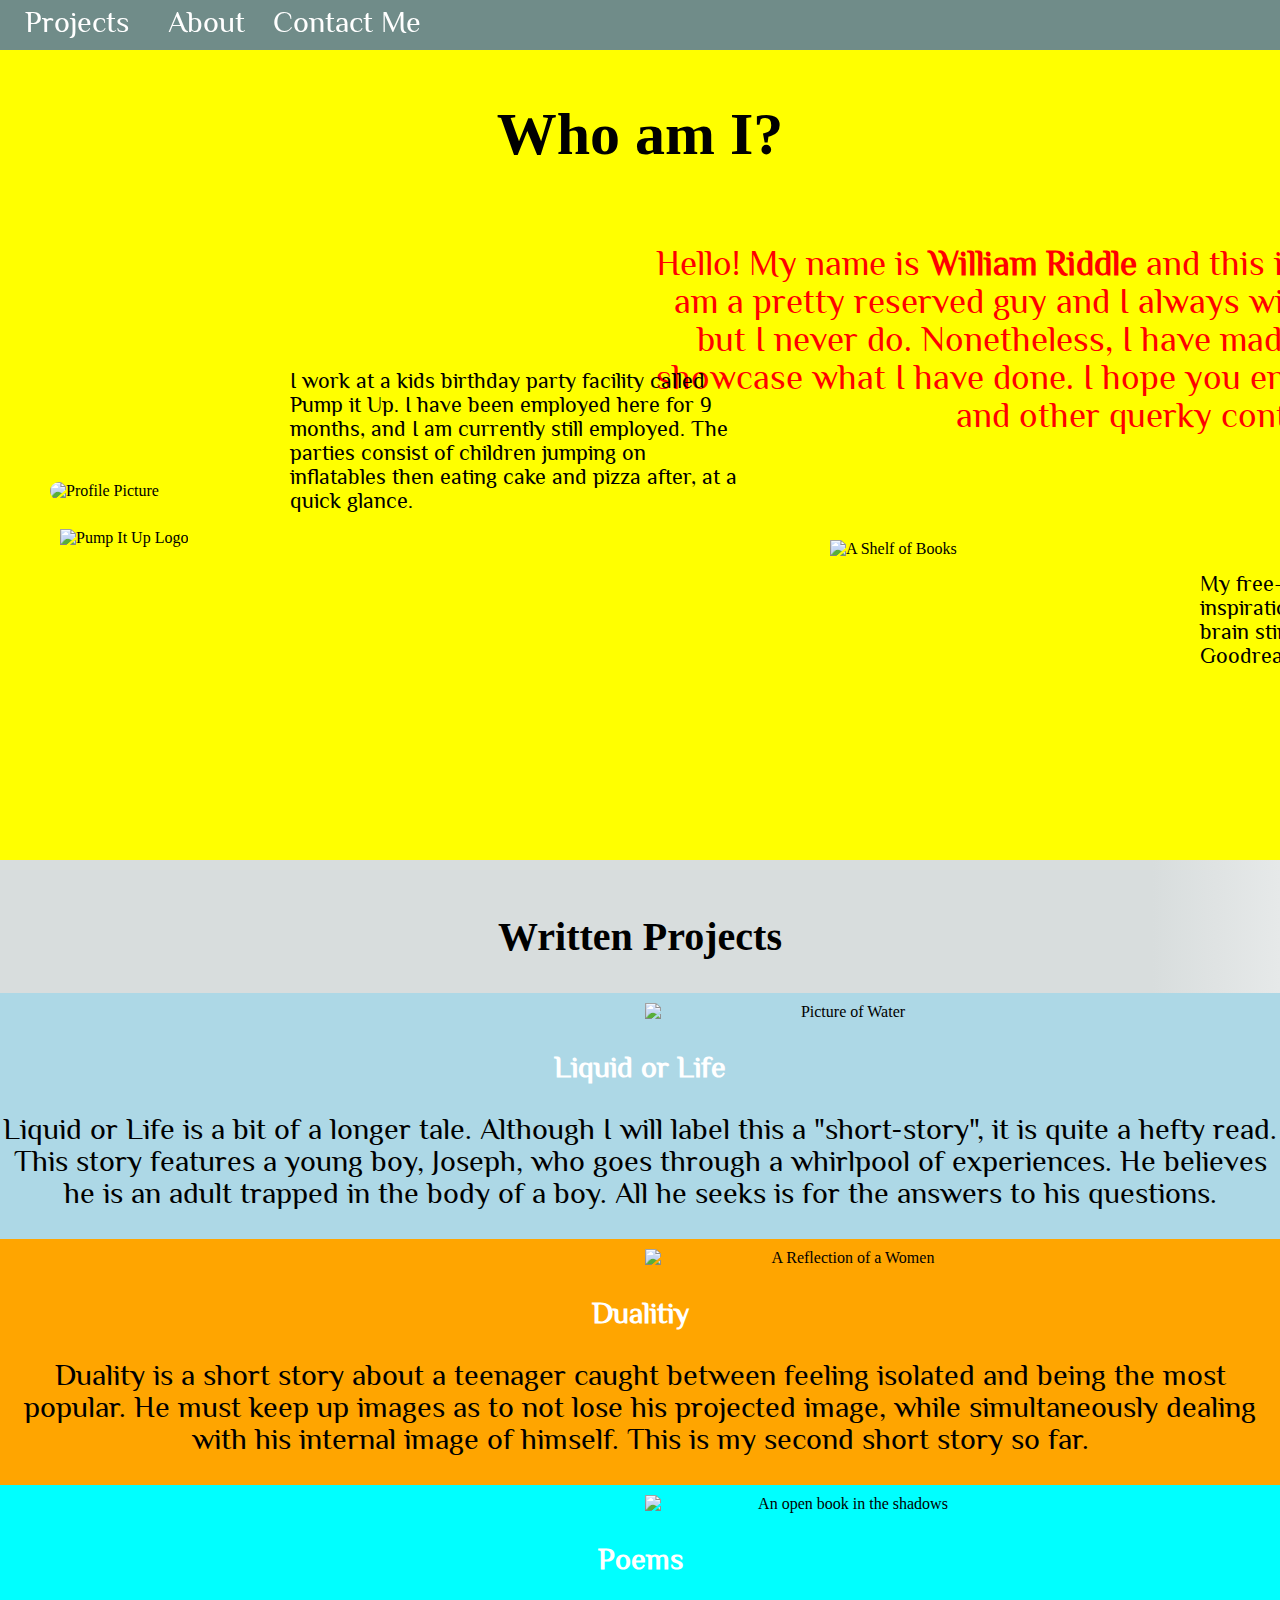
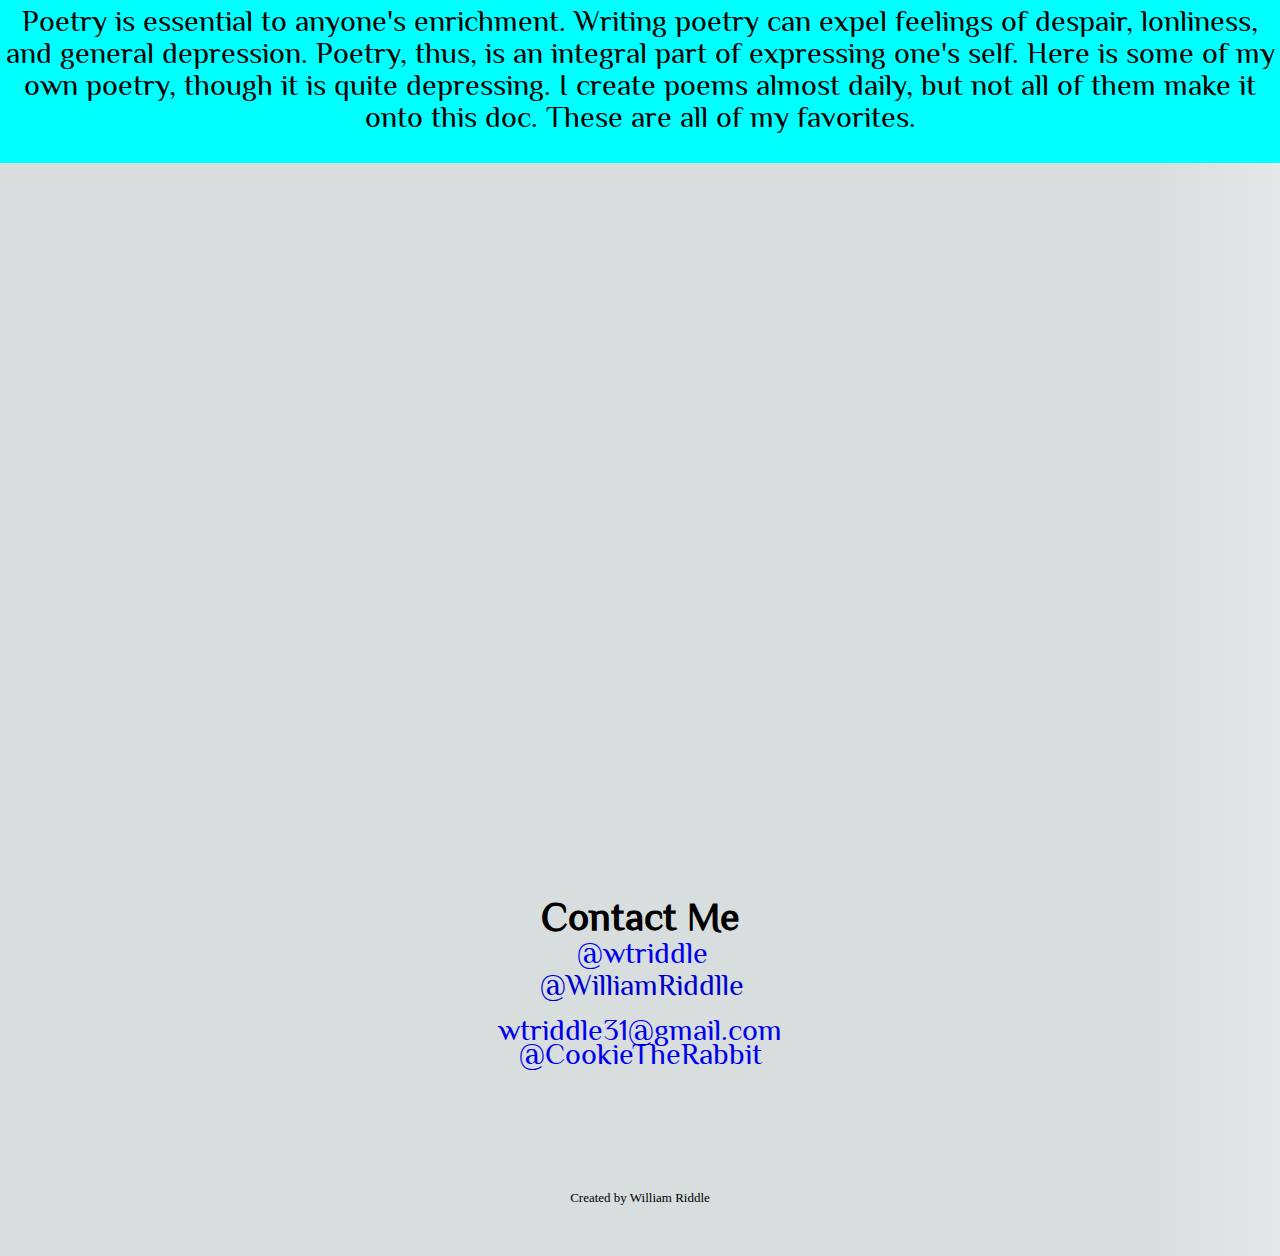
==== commit 225a4b7c: "Smartphone tweaks" ====
--- a/main.html
+++ b/main.html
@@ -28,15 +28,18 @@
     <article class="about-me" id="welcome-section">
         <h1 style="font-size: 60px;">Who am I?</h1>
         <p class="about-me-text text-font"> Hello! My name is <strong> William Riddle</strong> and this is my portfolio website. I am a pretty reserved guy and I always wish I could work harder, but I never do. Nonetheless, I have made this little website to showcase what I have done. I hope you enjoy my pieces of writing and other querky content. </p>
-        <div id="PIU-Section">
+    <div class="Flex-Container">
+        <div class="PIU-Section">
         <img src="Images/PIU%20logo.jpg" alt="Pump It Up Logo" id="PIU_Image" name="PIU_Image">
         <p class="text-font PIU-TEXT">I work at a kids birthday party facility called Pump it Up. I have been employed here for 9 months, and I am currently still employed. The parties consist of children jumping on inflatables then eating cake and pizza after, at a quick glance.</p>
         </div>
-        <div id="Hobbies">
+        <div class="Hobbies">
         <img src="Images/VerticalBooks.JPG" alt="A Shelf of Books" id="Books" name="Books">
         <p class="text-font Books-text">
         My free-time activity is reading. Reading is a huge inspiration for all my work, and it always keeps my brain stimulated. I primarily read fantasy. My Goodreads account can be found below.
         </p>
+        </div>
+    </div>
         <div>
         <a href="https://www.goodreads.com/user/show/70784347-william" id="GoodReadsButton">GoodReads</a>    
         </div>
--- a/MainCSS.css
+++ b/MainCSS.css
@@ -1,349 +1,350 @@
-body{
-    margin: 0;
-    padding: 0;
-} 
-
-.background{
-     background-image: linear-gradient(270deg, rgb(230, 233, 233) 0%, rgb(216, 221, 221) 10%);
-    -webkit-background-size: cover;
-     -moz-background-size: cover;
-}
-.text-font{
-    font-family: Philosopher-Regular, fantasy, monospace;
-}
-
-@font-face{
-    font-family: Philosopher-Regular;
-    src: url('../Fonts/Philosopher-Regular.ttf');
-}
-
-a{
-    text-decoration: none;
-}
-
-
-footer{
-    position: relative;
-    top: 140px;
-    padding-bottom: 50px;
-    margin: 20px;
-    font-size: 13px;
-    text-align: center;
-}
-
-#project-boxes{
-    display: grid;
-    grid-template-columns: 1fr 1fr 1fr;
-    grid-template-rows: 1fr 1fr 1fr;
-    width: 100%;
-    height: auto;
-    text-align: center;
-    
-}
-
-.projects-background{
-    position: relative;
-    width: 100%;
-    top: 70px;
-    margin: 0px;
-    height: 460px;
-    background-size: 50%;
-    background-color: lightgreen;
-    
-}
-
-
-#Profile-pic{
-    position: absolute;
-    left: 50px;
-    bottom: 395px;
-    border-radius: 10px;
-    width: 500px;
-    display: block;
-}
-
-
-.about-me{
-    position: relative;
-    top: 50px;
-    width: 100%;
-    margin: 0px;
-    padding-top: 10px;
-    height: 800px;
-    background-size: 50%;
-    background: yellow;
-
-}
-.about-me-text{
-    position: absolute;
-    display: block;
-    width: 1000px;
-    font-size: 30px;
-    left: 650px;
-    text-align: center;
-    color: red;
-}
-
-#PIU_Image{
-    position: relative;
-    display: inline;
-    top: 380px;
-    left: 60px;
-}
-
-.PIU-TEXT{
-    position: relative;
-    font-size: 22px;
-    left: 290px;
-    width: 450px;
-    top: 180px;
-}
-
-#Books{
-    width: 350px;
-    display: block;
-    position: absolute;
-    left: 830px;
-    top: 490px;
-}
-
-.Books-text{
-    font-size: 22px;
-    position: absolute;
-    left: 1200px;
-    width: 500px;
-    top: 500px;
-}
-
-#GoodReadsButton{
-    display: inline-block;
-    border: 2px solid black;
-    position: absolute;
-    left: 1300px;
-    top: 660px;
-    font-size: 60px;
-    padding: 5px 5px;
-    box-sizing: border-box;
-    color: black;
-    background-color: #FFFFFF;
-    text-align: center;
-    transition: color 0.2s;
-}
-
-#GoodReadsButton:hover{
-    color:red;
-}
-
-#GoodReadsButton:active{
-    color: darkred;
-    left:1305px;
-    top: 665px;
-}
-
-
-#Water_Image{
-    width: 300px;
-    position: relative;
-    padding-left: 165px;
-    display: block;
-}
-
-#Duality_Image{
-    width:300px;
-    position: relative;
-    padding-left: 165px;
-    display: block;
-}
-
-#Poetry_Image{
-    width: 300px;
-    position: relative;
-    padding-left: 165px;
-    display: block;
-}
-
-.LOrLBackground{
-    background: lightblue;
-}
-
-.Project-title{
-    background: orange;
-}
-
-.Poems{
-    background: cyan;
-}
-
-#menu-outer{
-    z-index: 1;
-    width: 100%;
-    position: fixed;
-    height: 50px;
-    background: #708c89;
-}
-
-.table{   
-    position: relative;
-    display: inline-grid;
-    margin: 0 auto;
-}
-
-
-ul#navbar{
-    grid-gap: 40px;
-    min-width: 696px;
-    list-style: none;
-    padding-top: 20px;
-}
-
-ul#navbar li{
-    display: inline;
-}
-
-#Contact-button{
-    color: white;
-    font-size: 30px;
-    position: relative;
-    bottom: 30px;
-    left: 44px
-}
-
-#Contact-button:hover{
-    animation-name: hover;
-    animation-fill-mode: forwards;
-}
-
-#Projects-button{
-    color: white;
-    font-size: 30px;
-    bottom: 30px;
-    position: relative;
-    right: 15px;
-}
-
-#Projects-button:hover{
-    animation-name: hover;
-    animation-fill-mode: forwards;
-    
-}
-
-@keyframes hover{
-    100%{color: aqua}
-}
-
-#About-button{
-    color: white;
-    position: relative;
-    font-size: 30px;
-    bottom: 30px;
-    left: 20px;
-}
-
-#About-button:hover{
-    animation-name: hover;
-    animation-fill-mode: forwards;
-}
-
-.Project-Button{
-    color: white;
-    font-size: 30px;
-    transition: color .3s;
-}
-
-.Project-Button:hover{
-    color: forestgreen;
-}
-
-#Contact-Section{
-    position: relative;
-    text-align: center;
-    top: 70px;
-}
-
-#Contact-List{
-    margin: 0;
-    padding: 0;
-    
-}
-
-#Github-Logo{
-    width: 100px;
-    border-radius: 50px;
-}
-
-#Insta-logo{
-    width:100px;
-    border-radius: 20px; 
-}
-
-#Gmail-Logo{
-    width: 100px;
-    border-radius: 0px;
-}
-
-#Snap-Logo{
-    width: 100px;
-    border-radius: 50px;
-}
-
-#profile-link{
-    position: relative;
-    font-size: 30px;
-    bottom: 35px;
-    transition: color .3s;
-}
-
-#profile-link:hover{
-    color:#61d6e2;
-}
-
-#Insta-Text{
-    color: mediumblue;
-    position: relative;
-    font-size: 30px;
-    bottom: 35px;
-    transition: color .3s;
-}
-
-#Insta-Text:hover{
-    color: #61d6e2;
-}
-
-#Gmail-Text{
-    bottom: 22px;
-    font-size: 30px;
-    position: relative;
-    transition: color .3s;
-}
-
-#Gmail-Text:hover{
-    color: #61d6e2;
-}
-
-#Snap-Text{
-    font-size: 30px;
-    position: relative;
-    bottom: 30px;
-    transition: color .3s;
-}
-
-#Snap-Text:hover{
-    color: #61d6e2;
-}
-
-@media screen and (max-width: 600px){
-    #menu-outer{
-        height: 25px;
-        width: 100%;
-    }
-    .about-me{
-        width: 100%;
-    }
-    #projects[
-        width:100%;
-    ]
-    #Contact-Section{
-        width: 100%;
-    }
-    
+body{
+    margin: 0;
+    padding: 0;
+} 
+
+.background{
+     background-image: linear-gradient(270deg, rgb(230, 233, 233) 0%, rgb(216, 221, 221) 10%);
+    -webkit-background-size: cover;
+     -moz-background-size: cover;
+}
+.text-font{
+    font-family: Philosopher-Regular, fantasy, monospace;
+}
+
+@font-face{
+    font-family: Philosopher-Regular;
+    src: url('../Fonts/Philosopher-Regular.ttf');
+}
+
+a{
+    text-decoration: none;
+}
+
+h1{
+    position: relative;
+    text-align: center;
+}
+
+footer{
+    position: relative;
+    top: 140px;
+    padding-bottom: 50px;
+    margin: 20px;
+    font-size: 13px;
+    text-align: center;
+}
+
+#project-boxes{
+    display: grid;
+    grid-template-columns: 1fr 1fr 1fr;
+    grid-template-rows: 1fr 1fr 1fr;
+    width: 100%;
+    height: auto;
+    text-align: center;
+    
+}
+
+.project-boxes{
+    display: flex;
+    flex-direction: column;
+    text-align: center;
+    align-items: center
+}
+.projects-background{
+    position: relative;
+    width: 100%;
+    top: 70px;
+    margin: 0px;
+    height: 1550px;
+    background-size: 50%;
+}
+
+
+#Profile-pic{
+    position: absolute;
+    left: 50px;
+    bottom: 360px;
+    border-radius: 10px;
+    width: 550px;
+    display: block;
+}
+
+
+.about-me{
+    position: relative;
+    top: 50px;
+    width: 100%;
+    margin: 0px;
+    padding-top: 10px;
+    height: 800px;
+    background-size: 50%;
+    background: yellow;
+
+}
+.about-me-text{
+    position: absolute;
+    display: block;
+    width: 1000px;
+    font-size: 35px;
+    left: 650px;
+    text-align: center;
+    color: red;
+}
+
+#PIU_Image{
+    position: relative;
+    display: inline;
+    top: 320px;
+    left: 60px;
+}
+
+.PIU-TEXT{
+    position: relative;
+    font-size: 22px;
+    left: 290px;
+    width: 450px;
+    top: 120px;
+}
+
+#Books{
+    width: 350px;
+    display: block;
+    position: absolute;
+    left: 830px;
+    top: 490px;
+}
+
+.Books-text{
+    font-size: 22px;
+    position: absolute;
+    left: 1200px;
+    width: 500px;
+    top: 500px;
+}
+
+#GoodReadsButton{
+    display: inline-block;
+    border: 2px solid black;
+    position: absolute;
+    left: 1300px;
+    top: 660px;
+    font-size: 60px;
+    padding: 5px 5px;
+    box-sizing: border-box;
+    color: black;
+    background-color: #FFFFFF;
+    text-align: center;
+    transition: color 0.2s;
+}
+
+#GoodReadsButton:hover{
+    color:red;
+}
+
+#GoodReadsButton:active{
+    color: darkred;
+    left:1305px;
+    top: 665px;
+}
+
+
+#Water_Image{
+    padding-top: 10px;
+    width: 400px;
+    position: relative;
+    padding-left: 645px;
+    display: block;
+}
+
+#Duality_Image{
+    padding-top: 10px;
+    width:400px;
+    position: relative;
+    padding-left: 645px;
+    display: block;
+}
+
+#Poetry_Image{
+    padding-top: 10px;
+    width: 400px;
+    position: relative;
+    padding-left: 645px;
+    display: block;
+}
+
+.LOrLBackground{
+    background: lightblue;
+}
+
+.Project-title{
+    background: orange;
+}
+
+.Poems{
+    background: cyan;
+}
+
+#menu-outer{
+    z-index: 1;
+    width: 100%;
+    position: fixed;
+    height: 50px;
+    background: #708c89;
+}
+
+.table{   
+    position: relative;
+    display: inline-grid;
+    margin: 0 auto;
+}
+
+
+ul#navbar{
+    grid-gap: 40px;
+    min-width: 696px;
+    list-style: none;
+    padding-top: 20px;
+}
+
+ul#navbar li{
+    display: inline;
+}
+
+#Contact-button{
+    color: white;
+    font-size: 30px;
+    position: relative;
+    bottom: 30px;
+    left: 44px
+}
+
+#Contact-button:hover{
+    animation-name: hover;
+    animation-fill-mode: forwards;
+}
+
+#Projects-button{
+    color: white;
+    font-size: 30px;
+    bottom: 30px;
+    position: relative;
+    right: 15px;
+}
+
+#Projects-button:hover{
+    animation-name: hover;
+    animation-fill-mode: forwards;
+    
+}
+
+@keyframes hover{
+    100%{color: aqua}
+}
+
+#About-button{
+    color: white;
+    position: relative;
+    font-size: 30px;
+    bottom: 30px;
+    left: 20px;
+}
+
+#About-button:hover{
+    animation-name: hover;
+    animation-fill-mode: forwards;
+}
+
+.Project-Button{
+    color: white;
+    font-size: 30px;
+    transition: color .3s;
+}
+
+.Project-Button:hover{
+    color: forestgreen;
+}
+
+#Contact-Section{
+    position: relative;
+    text-align: center;
+    top: 70px;
+}
+
+#Contact-List{
+    margin: 0;
+    padding: 0;
+    
+}
+
+#Github-Logo{
+    width: 100px;
+    border-radius: 50px;
+}
+
+#Insta-logo{
+    width:100px;
+    border-radius: 20px; 
+}
+
+#Gmail-Logo{
+    width: 100px;
+    border-radius: 0px;
+}
+
+#Snap-Logo{
+    width: 100px;
+    border-radius: 50px;
+}
+
+#profile-link{
+    position: relative;
+    font-size: 30px;
+    bottom: 35px;
+    transition: color .3s;
+}
+
+#profile-link:hover{
+    color:#61d6e2;
+}
+
+#Insta-Text{
+    color: mediumblue;
+    position: relative;
+    font-size: 30px;
+    bottom: 35px;
+    transition: color .3s;
+}
+
+#Insta-Text:hover{
+    color: #61d6e2;
+}
+
+#Gmail-Text{
+    bottom: 22px;
+    font-size: 30px;
+    position: relative;
+    transition: color .3s;
+}
+
+#Gmail-Text:hover{
+    color: #61d6e2;
+}
+
+#Snap-Text{
+    font-size: 30px;
+    position: relative;
+    bottom: 30px;
+    transition: color .3s;
+}
+
+#Snap-Text:hover{
+    color: #61d6e2;
+}
+
+@media screen and (max-device-width: 480px){
+    #GoodReadsButton{
+        display: none;
+    }
+    
 }--- a/SmartPhone.css
+++ b/SmartPhone.css
@@ -49,7 +49,7 @@
     display: flex;
     flex-direction: column;
     text-align: center;
-    align-items: center
+    align-items: center;
 }
 .projects-background{
     position: relative;
@@ -63,11 +63,12 @@
 
 #Profile-pic{
     position: absolute;
-    left: 50px;
     bottom: 360px;
     border-radius: 10px;
-    width: 550px;
-    display: block;
+    width: 75%;
+    display: block;
+    margin-left: auto;
+    margin-right: auto;
 }
 
 
@@ -77,99 +78,95 @@
     width: 100%;
     margin: 0px;
     padding-top: 10px;
-    height: 800px;
+    height: 320vh;
     background-size: 50%;
     background: yellow;
 
 }
 .about-me-text{
-    position: absolute;
-    display: block;
-    width: 1000px;
+    position: relative;
+    display: block;
+    width: 80%;
+    margin-left: auto;
+    margin-right: auto;
     font-size: 35px;
-    left: 650px;
     text-align: center;
     color: red;
 }
 
+.Flex-Container{
+    display: flex;
+    flex-direction: column;
+    align-content: space-between;
+    width: 100%;
+    height: 250vh;
+}
+
+.PIU-Section{
+    width 95%;
+    height: 80vh;
+}
+
 #PIU_Image{
     position: relative;
-    display: inline;
-    top: 320px;
-    left: 60px;
+    display: block;
+    margin-right: auto;
+    margin-left: auto;
 }
 
 .PIU-TEXT{
+    display: block;
     position: relative;
     font-size: 22px;
     left: 290px;
-    width: 450px;
+    width: 60%;
     top: 120px;
 }
 
+.Hobbies{
+    width: 95%;
+    height: 80vh;
+}
+
 #Books{
-    width: 350px;
-    display: block;
-    position: absolute;
-    left: 830px;
-    top: 490px;
+    width: 80%;
+    display: block;
+    position: relative;
+    margin-left: auto;
+    margin-right: auto;
 }
 
 .Books-text{
+    display: block;
     font-size: 22px;
-    position: absolute;
-    left: 1200px;
-    width: 500px;
-    top: 500px;
-}
-
-#GoodReadsButton{
-    display: inline-block;
-    border: 2px solid black;
-    position: absolute;
-    left: 1300px;
-    top: 660px;
-    font-size: 60px;
-    padding: 5px 5px;
-    box-sizing: border-box;
-    color: black;
-    background-color: #FFFFFF;
-    text-align: center;
-    transition: color 0.2s;
-}
-
-#GoodReadsButton:hover{
-    color:red;
-}
-
-#GoodReadsButton:active{
-    color: darkred;
-    left:1305px;
-    top: 665px;
-}
-
+    position: relative;
+    width: 60%;
+}
 
 #Water_Image{
     padding-top: 10px;
-    width: 400px;
-    position: relative;
-    padding-left: 645px;
+    width: 30%;
+    margin-right: auto;
+    margin-left: auto;
+    position: relative;
     display: block;
 }
 
 #Duality_Image{
     padding-top: 10px;
-    width:400px;
-    position: relative;
-    padding-left: 645px;
+    width: 30%;
+    margin-right: auto;
+    margin-left: auto;
+    position: relative;
     display: block;
 }
 
 #Poetry_Image{
     padding-top: 10px;
-    width: 400px;
-    position: relative;
-    padding-left: 645px;
+    width: 30%;
+    margin-right: auto;
+    margin-left: auto;
+    position: relative;
     display: block;
 }
 
@@ -201,8 +198,9 @@
 
 
 ul#navbar{
+    float: none;
     grid-gap: 40px;
-    min-width: 696px;
+    min-width: 100%;
     list-style: none;
     padding-top: 20px;
 }
@@ -278,22 +276,22 @@
 }
 
 #Github-Logo{
-    width: 100px;
+    width: 10%;
     border-radius: 50px;
 }
 
 #Insta-logo{
-    width:100px;
+    width:10%;
     border-radius: 20px; 
 }
 
 #Gmail-Logo{
-    width: 100px;
+    width: 10%;
     border-radius: 0px;
 }
 
 #Snap-Logo{
-    width: 100px;
+    width: 10%;
     border-radius: 50px;
 }
 
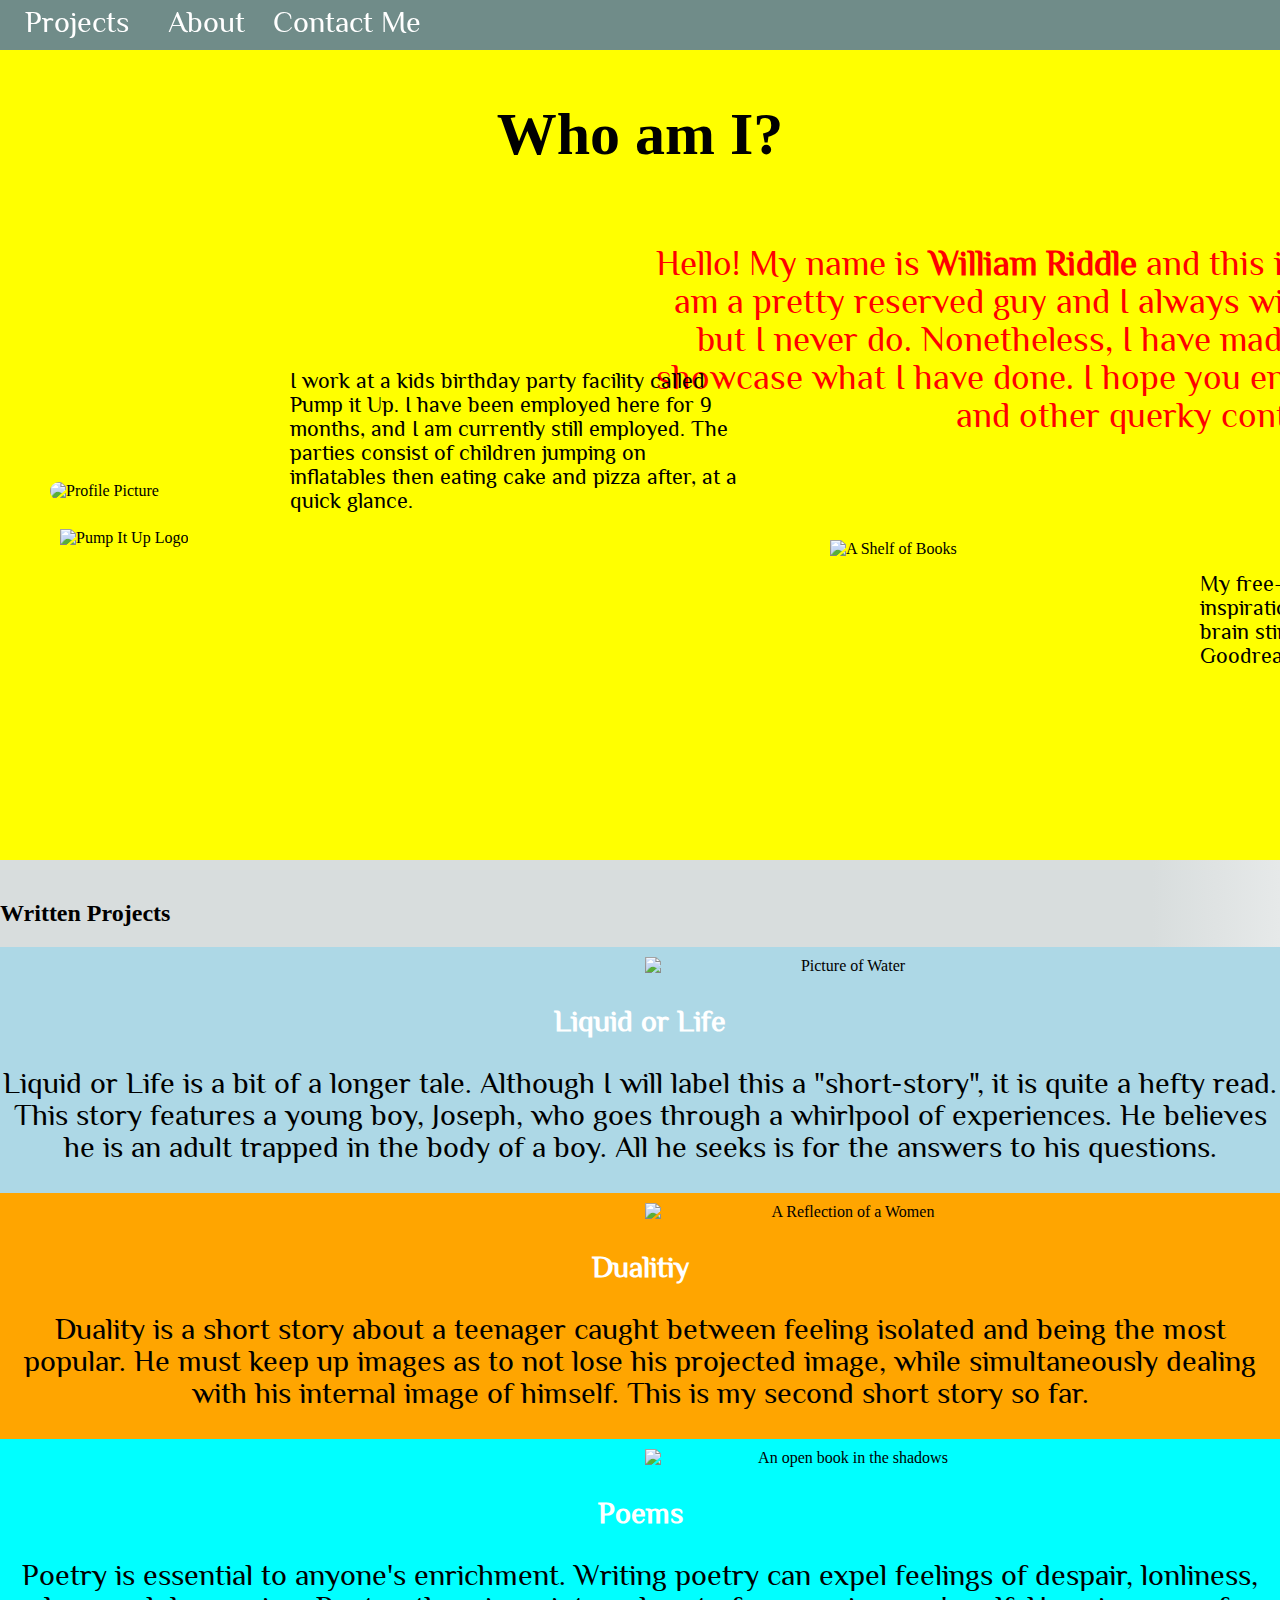
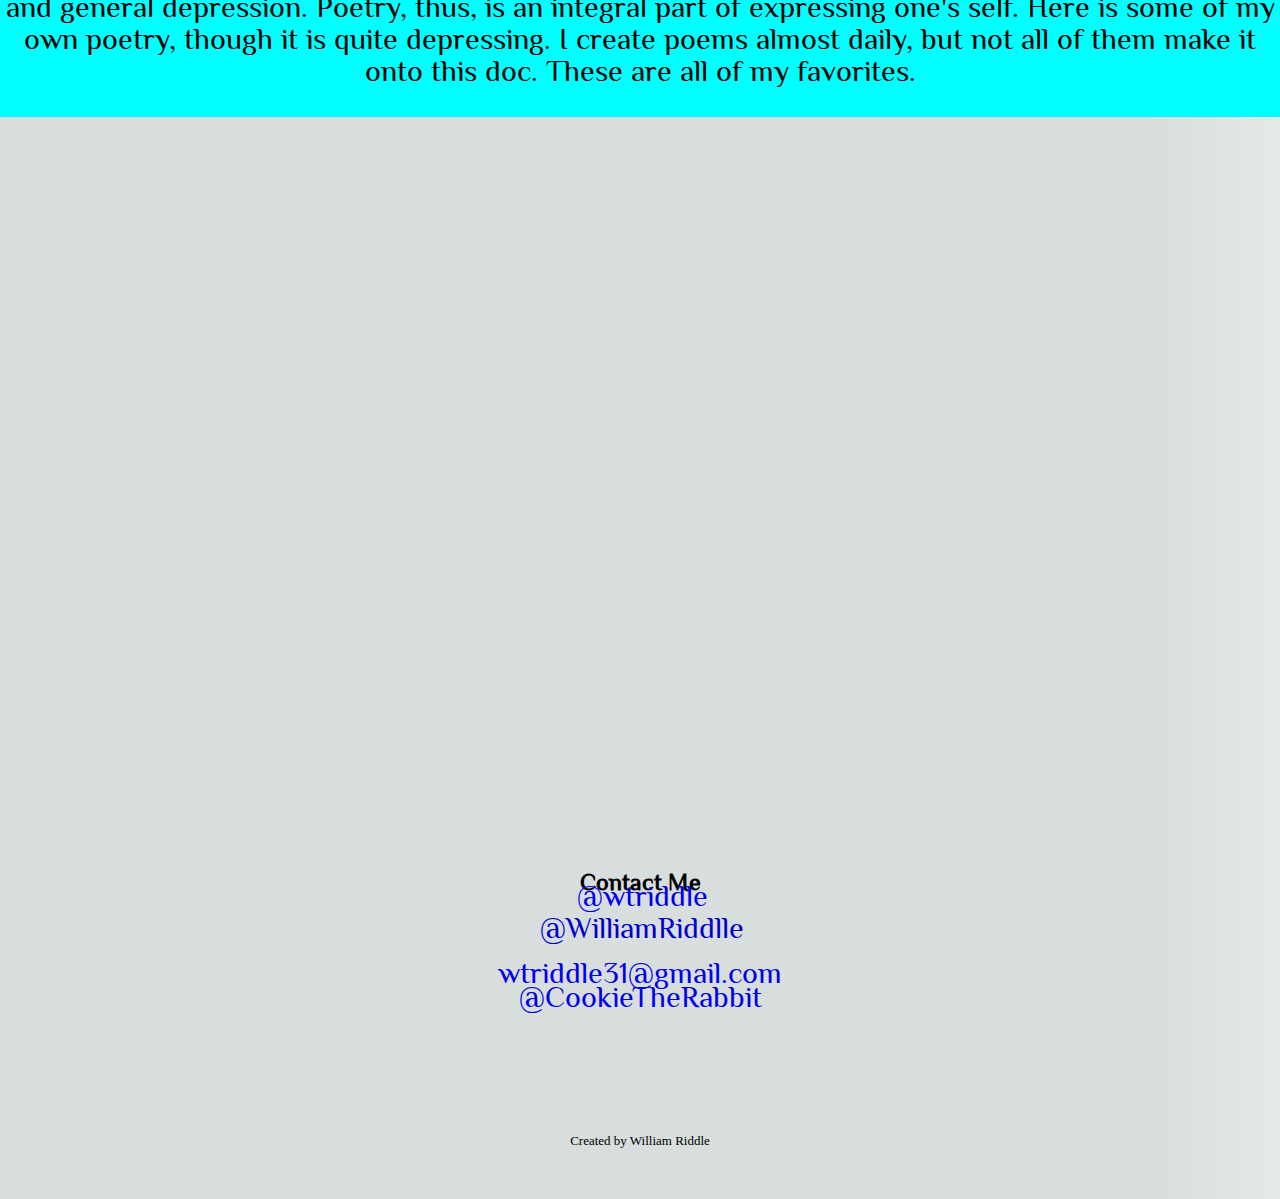
==== commit 933637d1: "Add files via upload" ====
--- a/main.html
+++ b/main.html
@@ -43,33 +43,31 @@
         <div>
         <a href="https://www.goodreads.com/user/show/70784347-william" id="GoodReadsButton">GoodReads</a>    
         </div>
-        
-        </div>
     <img src="Images/IMG_0173.jpg" alt="Profile Picture" id="Profile-pic" name="Profile=pic">
     </article>
     <section id="projects" class="projects-background">
-        <h2 style="text-align: center; font-size: 40px;">Written Projects</h2>
+        <h2 class="headers2">Written Projects</h2>
     <div class="project-boxes">
         <div class="LOrLBackground">
             <img src="Images/Water_Image.jpg" alt="Picture of Water" id="Water_Image" name="Water_Image">
             <a href="https://docs.google.com/document/d/1lQ0JdT7MHcDllksDxrnW6BxBoPSgMimM38avCEIgRQ8/edit?usp=sharing" class="Project-Button">
             <h3 class="text-font Project-Button">Liquid or Life</h3>
             </a>
-            <p style="font-size: 30px;" class="text-font">Liquid or Life is a bit of a longer tale. Although I will label this a "short-story", it is quite  a hefty read. This story features a young boy, Joseph, who goes through a whirlpool of experiences. He believes he is an adult trapped in the body of a boy. All he seeks is for the answers to his questions. </p>
+            <p class="text-font Project-text">Liquid or Life is a bit of a longer tale. Although I will label this a "short-story", it is quite  a hefty read. This story features a young boy, Joseph, who goes through a whirlpool of experiences. He believes he is an adult trapped in the body of a boy. All he seeks is for the answers to his questions. </p>
         </div>
         <div class="Project-title">
             <img src="Images/Duality_Image.jpg" alt="A Reflection of a Women" id="Duality_Image" name="Duality_Image">
             <a href="https://docs.google.com/document/d/1oNREGHqSSZmummylRuZH2tntn9JnK-bdHJ9iTf3QA4Y/edit?usp=sharing" >
             <h3 class="text-font Project-Button">Dualitiy</h3>
             </a>
-            <p style="font-size: 30px;" class="text-font">Duality is a short story about a teenager caught between feeling isolated and being the most popular. He must keep up images as to not lose his projected image, while simultaneously dealing with his internal image of himself. This is my second short story so far.</p>
+            <p class="text-font Project-text">Duality is a short story about a teenager caught between feeling isolated and being the most popular. He must keep up images as to not lose his projected image, while simultaneously dealing with his internal image of himself. This is my second short story so far.</p>
             </div>
         <div class="Poems">
             <img src="Images/Poetry_Image.jpg" alt="An open book in the shadows" id="Poetry_Image" name="Poetry_Image"> 
             <a href="https://docs.google.com/document/d/1-BKkFnqjHj1gt_oy2pAO3eYi22rVOYvLSs-xbtA73GY/edit?usp=sharing" class="Project-Button"> 
             <h3 class="text-font Project-Button">Poems</h3>
             </a>
-            <p style="font-size: 30px;" class="text-font">Poetry is essential to anyone's enrichment. Writing poetry can expel feelings of despair, lonliness, and general depression. Poetry, thus, is an integral part of expressing one's self. Here is some of my own poetry, though it is quite depressing. I create poems almost daily, but not all of them make it onto this doc. These are all of my favorites. </p>
+            <p class="text-font Project-text">Poetry is essential to anyone's enrichment. Writing poetry can expel feelings of despair, lonliness, and general depression. Poetry, thus, is an integral part of expressing one's self. Here is some of my own poetry, though it is quite depressing. I create poems almost daily, but not all of them make it onto this doc. These are all of my favorites. </p>
             </div>
     </div>
     <!-- add a project box about:
@@ -81,7 +79,7 @@
     </section>
         
         <section class="text-font" id="Contact-Section">
-             <h2 style="font-size: 40px;">Contact Me</h2>
+             <h2 class="headers2">Contact Me</h2>
             <ul id="Contact-List">
             <li style="list-style-type: none"><img src="Images/GitHub-Mark.jpg" alt="" id="Github-Logo" name="Github-logo">
             <a href="https://github.com/wtriddle" id="profile-link">@wtriddle</a>
--- a/MainCSS.css
+++ b/MainCSS.css
@@ -173,6 +173,10 @@
     display: block;
 }
 
+.Project-text{
+    font-size: 30px;
+}
+
 .LOrLBackground{
     background: lightblue;
 }
--- a/960px.css
+++ b/960px.css
@@ -173,6 +173,10 @@
     display: block;
 }
 
+.Project-text{
+    font-size: 30px;
+}
+
 .LOrLBackground{
     background: lightblue;
 }
--- a/SmartPhone.css
+++ b/SmartPhone.css
@@ -26,23 +26,23 @@
     text-align: center;
 }
 
+.headers2{
+    font-size: 80px;
+    text-align: center;
+}
+
+.headers3{
+    font-size: 50px;
+    text-align: center;
+}
+
 footer{
     position: relative;
     top: 140px;
     padding-bottom: 50px;
     margin: 20px;
-    font-size: 13px;
-    text-align: center;
-}
-
-#project-boxes{
-    display: grid;
-    grid-template-columns: 1fr 1fr 1fr;
-    grid-template-rows: 1fr 1fr 1fr;
-    width: 100%;
-    height: auto;
-    text-align: center;
-    
+    font-size: 23px;
+    text-align: center;
 }
 
 .project-boxes{
@@ -50,24 +50,25 @@
     flex-direction: column;
     text-align: center;
     align-items: center;
+    margin-left: 0px;
 }
 .projects-background{
     position: relative;
     width: 100%;
     top: 70px;
     margin: 0px;
-    height: 1550px;
+    height: 3650px;
     background-size: 50%;
 }
 
 
 #Profile-pic{
     position: absolute;
-    bottom: 360px;
+    bottom: 2010px;
     border-radius: 10px;
-    width: 75%;
-    display: block;
-    margin-left: auto;
+    width: 87%;
+    display: block;
+    margin-left: 10px;
     margin-right: auto;
 }
 
@@ -78,7 +79,7 @@
     width: 100%;
     margin: 0px;
     padding-top: 10px;
-    height: 320vh;
+    height: 160vh;
     background-size: 50%;
     background: yellow;
 
@@ -89,9 +90,11 @@
     width: 80%;
     margin-left: auto;
     margin-right: auto;
-    font-size: 35px;
+    font-size: 50px;
     text-align: center;
     color: red;
+    top: 610px;
+    left: 0px;
 }
 
 .Flex-Container{
@@ -108,19 +111,21 @@
 }
 
 #PIU_Image{
-    position: relative;
-    display: block;
-    margin-right: auto;
-    margin-left: auto;
+    width: 45%;
+    position: relative;
+    display: block;
+    margin-right: auto;
+    margin-left: -30px;
+    top: 700px;
 }
 
 .PIU-TEXT{
     display: block;
     position: relative;
-    font-size: 22px;
-    left: 290px;
-    width: 60%;
-    top: 120px;
+    font-size: 42px;
+    left: 490px;
+    width: 50%;
+    top: 230px;
 }
 
 .Hobbies{
@@ -129,45 +134,71 @@
 }
 
 #Books{
-    width: 80%;
+    top: 0px;
+    bottom: 0px;
+    left: 0px;
+    width: 60%;
+    height: 40%;
     display: block;
     position: relative;
     margin-left: auto;
-    margin-right: auto;
+    margin-right: -40px;
 }
 
 .Books-text{
-    display: block;
-    font-size: 22px;
-    position: relative;
-    width: 60%;
+    left: 0px;
+    top: -550px;
+    display: block;
+    font-size: 42px;
+    position: relative;
+    width: 43%;
+}
+
+#GoodReadsButton{
+    width: 45%;
+    display: inline-block;
+    border: 2px solid black;
+    position: absolute;
+    left: 320px;
+    top: 1950px;
+    font-size: 90px;
+    padding: 5px 5px;
+    box-sizing: border-box;
+    color: black;
+    background-color: #FFFFFF;
+    text-align: center;
+    transition: color 0.2s;
 }
 
 #Water_Image{
     padding-top: 10px;
-    width: 30%;
-    margin-right: auto;
-    margin-left: auto;
+    width: 70%;
+    margin-right: auto;
+    margin-left: -490px;
     position: relative;
     display: block;
 }
 
 #Duality_Image{
     padding-top: 10px;
-    width: 30%;
-    margin-right: auto;
-    margin-left: auto;
+    width: 70%;
+    margin-right: auto;
+    margin-left: -490px;
     position: relative;
     display: block;
 }
 
 #Poetry_Image{
     padding-top: 10px;
-    width: 30%;
-    margin-right: auto;
-    margin-left: auto;
-    position: relative;
-    display: block;
+    width: 70%;
+    margin-right: auto;
+    margin-left: -490px;
+    position: relative;
+    display: block;
+}
+
+.Project-text{
+    font-size: 50px;
 }
 
 .LOrLBackground{
@@ -186,7 +217,7 @@
     z-index: 1;
     width: 100%;
     position: fixed;
-    height: 50px;
+    height: 90px;
     background: #708c89;
 }
 
@@ -202,7 +233,7 @@
     grid-gap: 40px;
     min-width: 100%;
     list-style: none;
-    padding-top: 20px;
+    margin-top: 20px;
 }
 
 ul#navbar li{
@@ -211,7 +242,7 @@
 
 #Contact-button{
     color: white;
-    font-size: 30px;
+    font-size: 60px;
     position: relative;
     bottom: 30px;
     left: 44px
@@ -224,7 +255,7 @@
 
 #Projects-button{
     color: white;
-    font-size: 30px;
+    font-size: 60px;
     bottom: 30px;
     position: relative;
     right: 15px;
@@ -243,7 +274,7 @@
 #About-button{
     color: white;
     position: relative;
-    font-size: 30px;
+    font-size: 60px;
     bottom: 30px;
     left: 20px;
 }
@@ -255,7 +286,7 @@
 
 .Project-Button{
     color: white;
-    font-size: 30px;
+    font-size: 80px;
     transition: color .3s;
 }
 
@@ -276,29 +307,29 @@
 }
 
 #Github-Logo{
-    width: 10%;
+    width: 30%;
     border-radius: 50px;
 }
 
 #Insta-logo{
-    width:10%;
+    width:30%;
     border-radius: 20px; 
 }
 
 #Gmail-Logo{
-    width: 10%;
+    width: 30%;
     border-radius: 0px;
 }
 
 #Snap-Logo{
-    width: 10%;
+    width: 30%;
     border-radius: 50px;
 }
 
 #profile-link{
     position: relative;
-    font-size: 30px;
-    bottom: 35px;
+    font-size: 70px;
+    bottom: 115px;
     transition: color .3s;
 }
 
@@ -309,8 +340,8 @@
 #Insta-Text{
     color: mediumblue;
     position: relative;
-    font-size: 30px;
-    bottom: 35px;
+    font-size: 70px;
+    bottom: 125px;
     transition: color .3s;
 }
 
@@ -319,8 +350,8 @@
 }
 
 #Gmail-Text{
-    bottom: 22px;
-    font-size: 30px;
+    bottom: 80px;
+    font-size: 60px;
     position: relative;
     transition: color .3s;
 }
@@ -330,9 +361,9 @@
 }
 
 #Snap-Text{
-    font-size: 30px;
-    position: relative;
-    bottom: 30px;
+    font-size: 60px;
+    position: relative;
+    bottom: 100px;
     transition: color .3s;
 }
 
